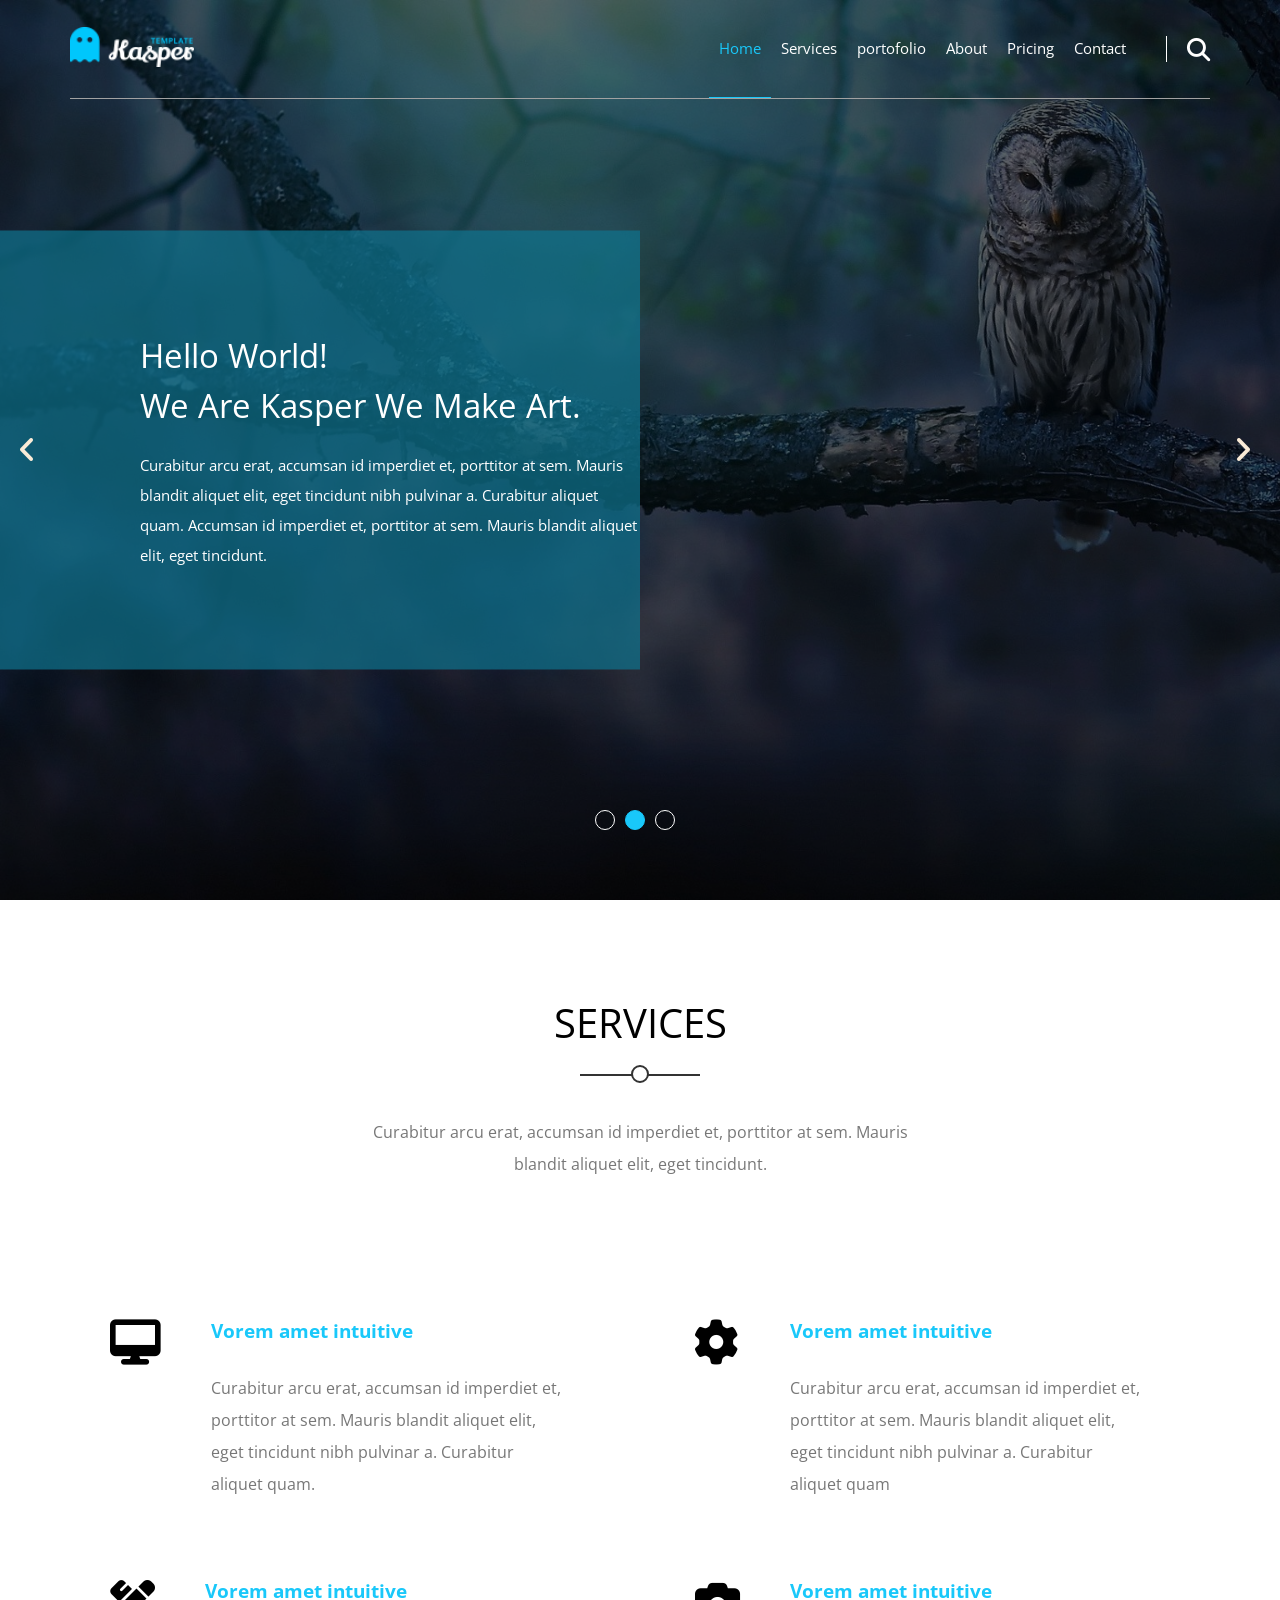
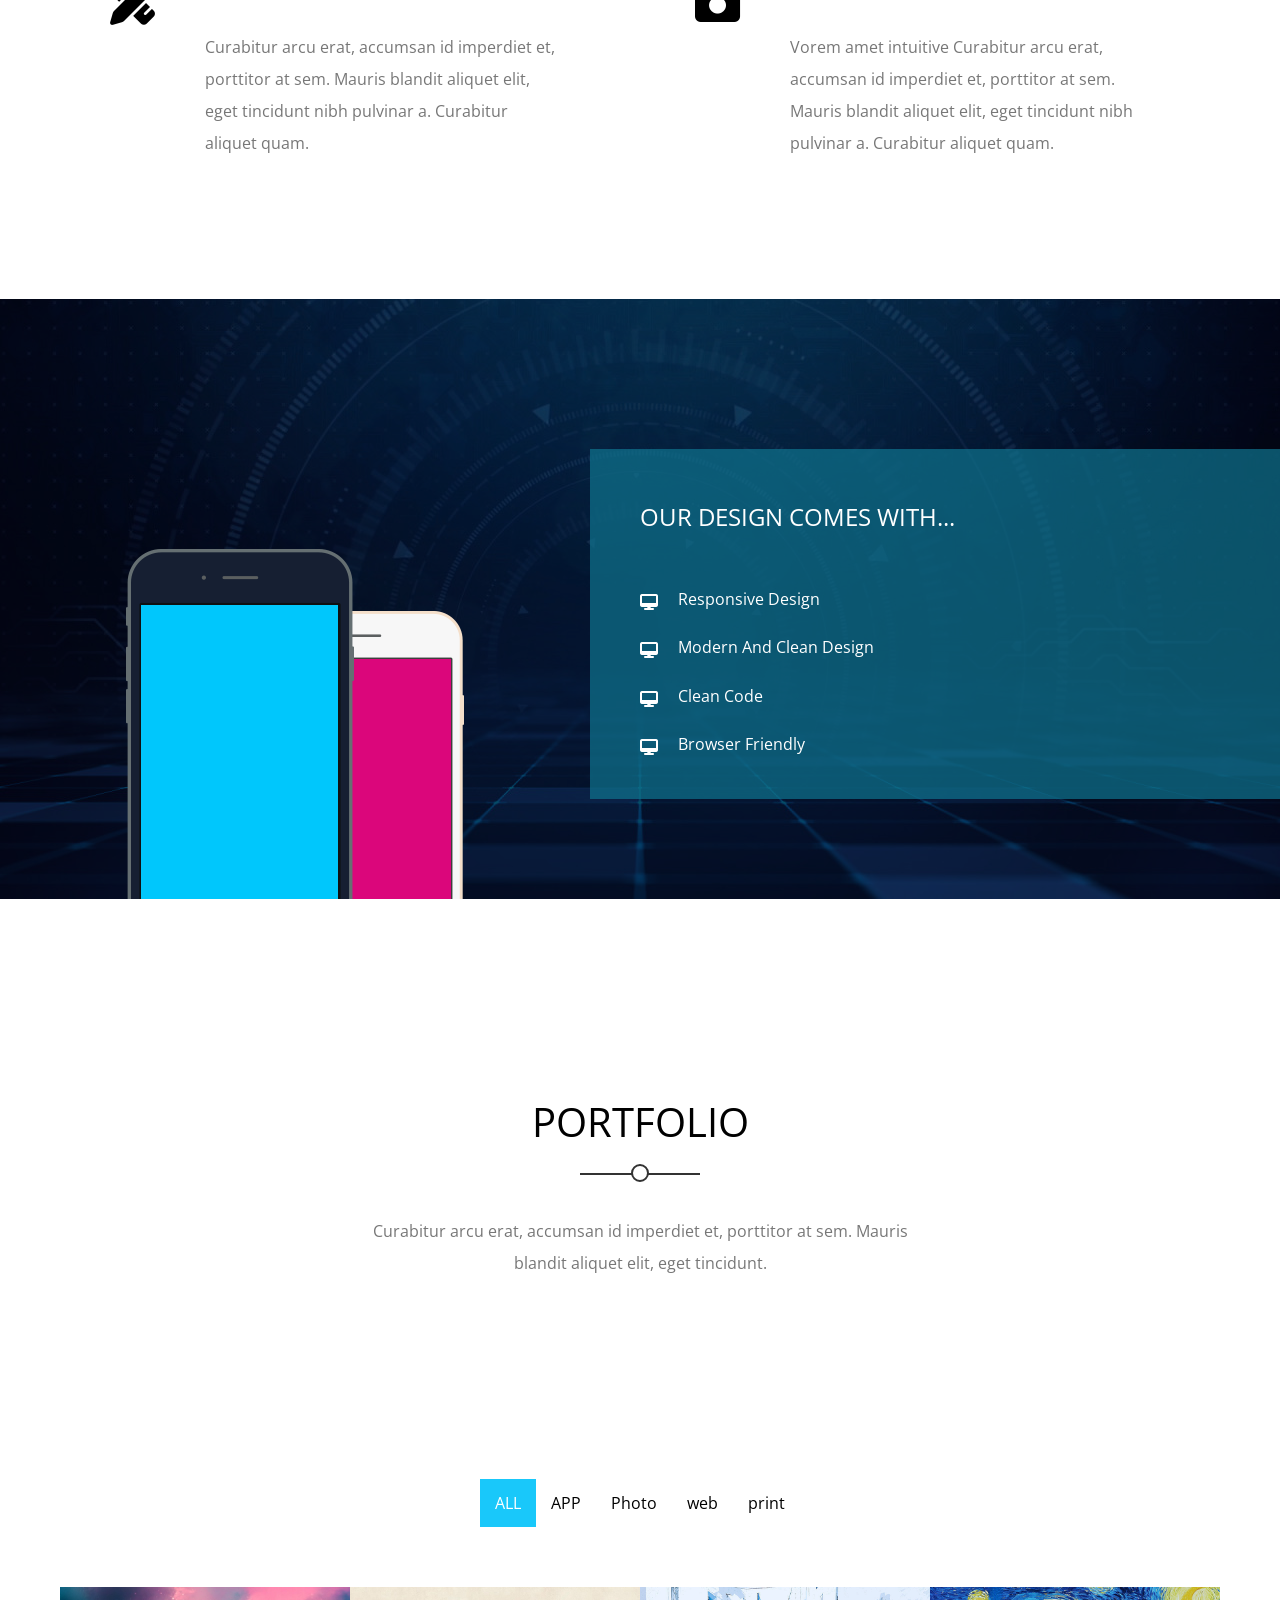
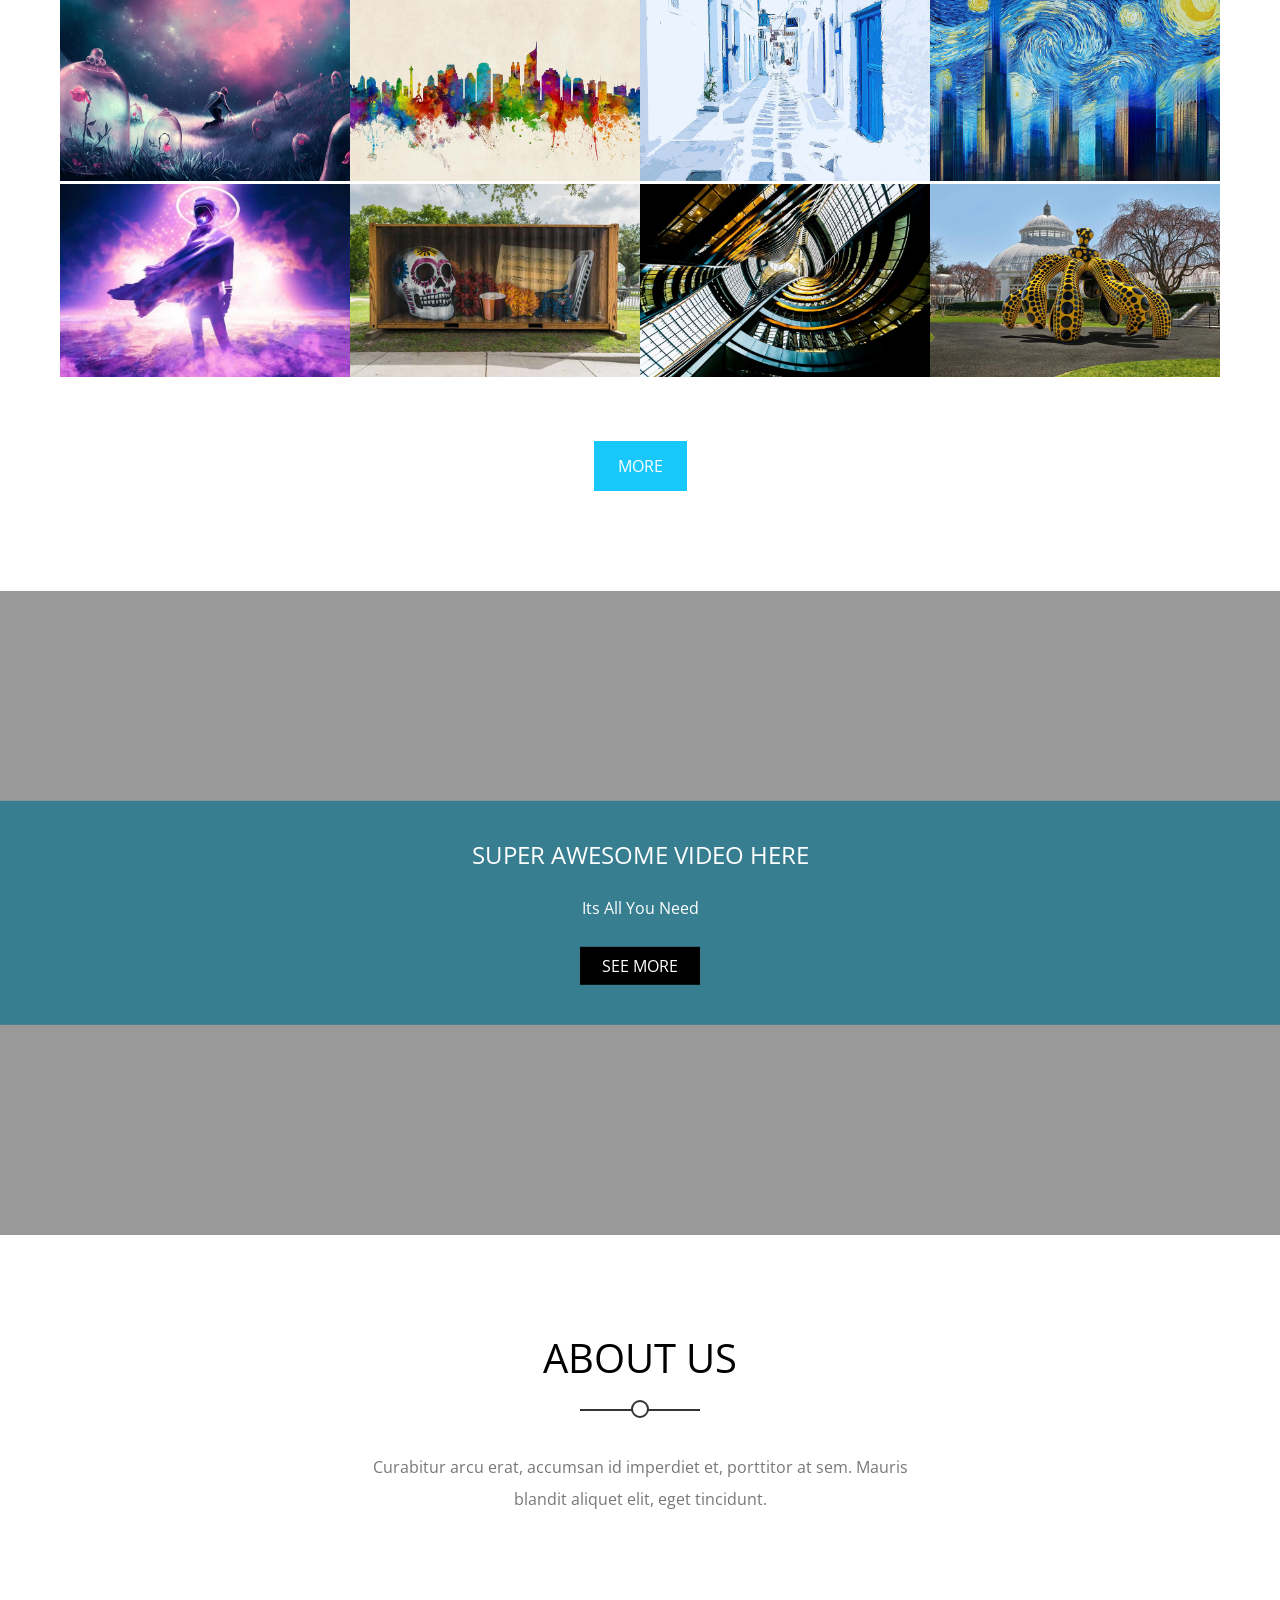
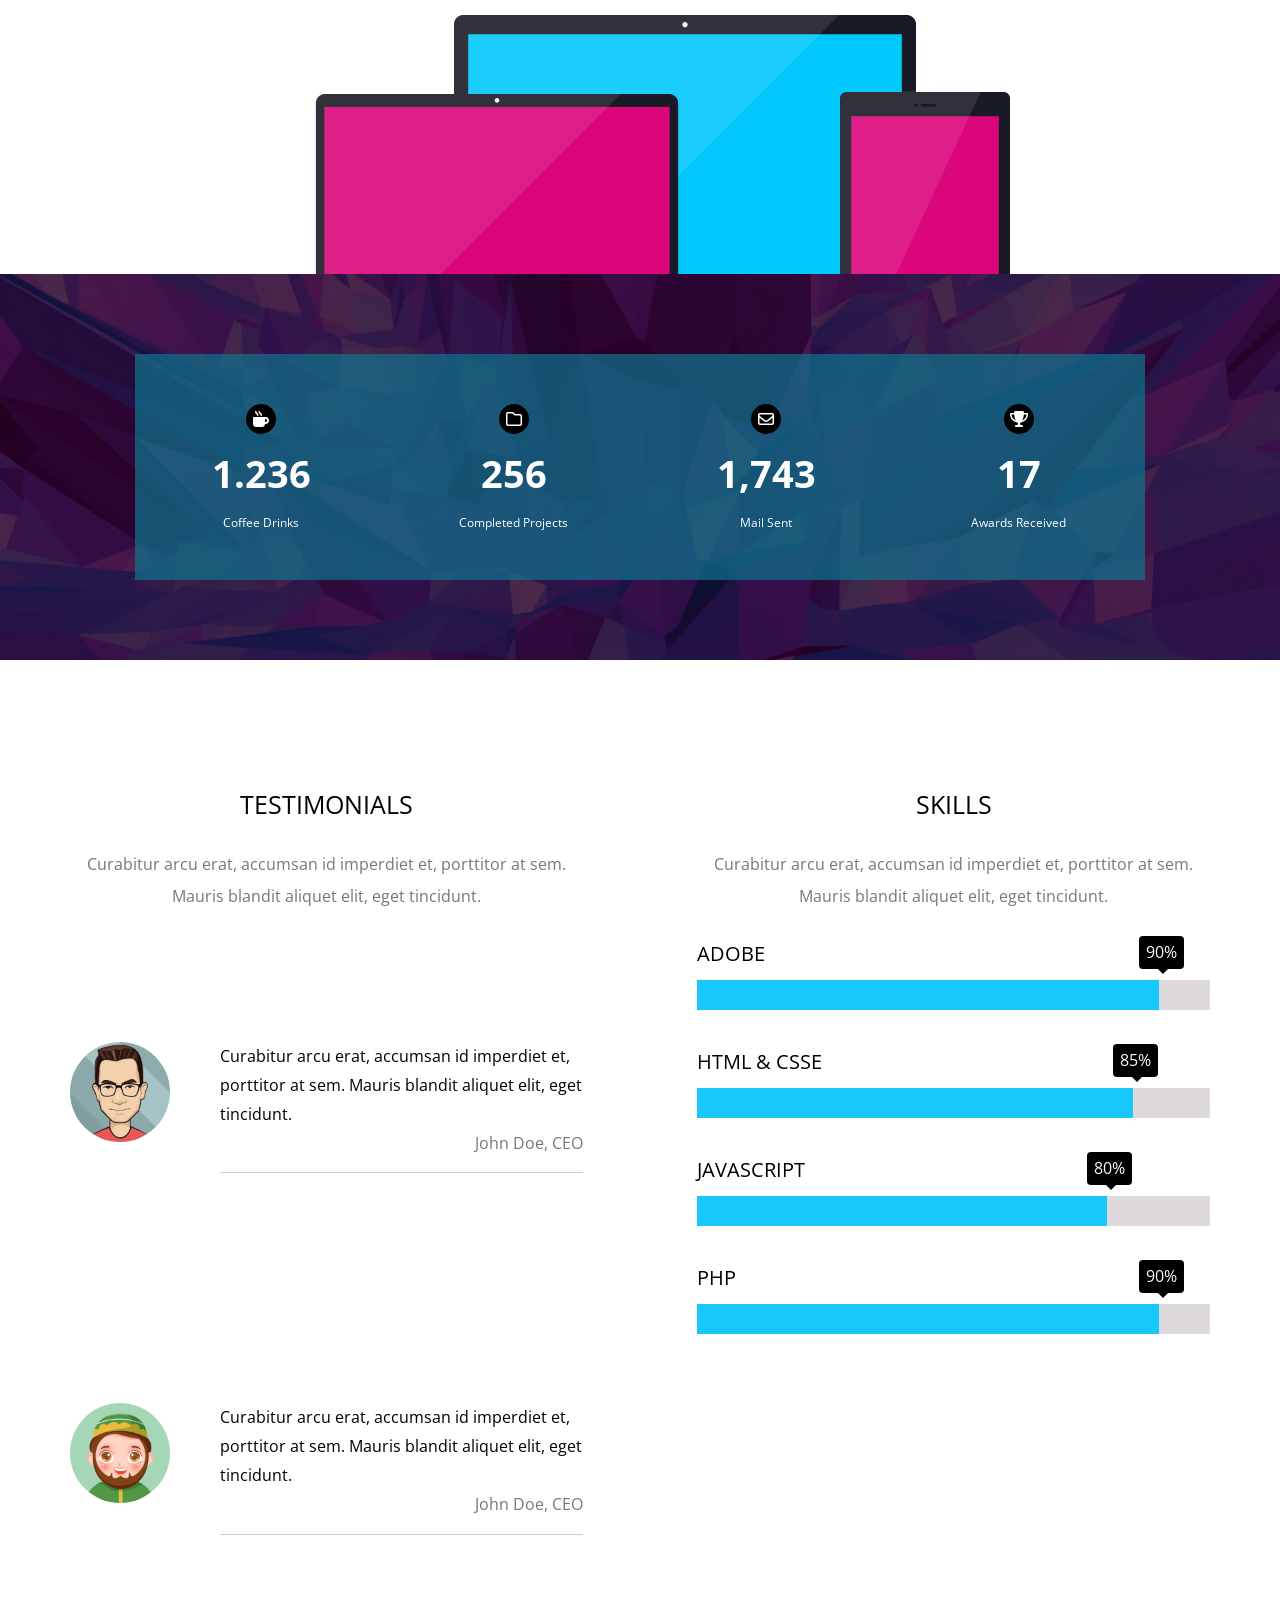
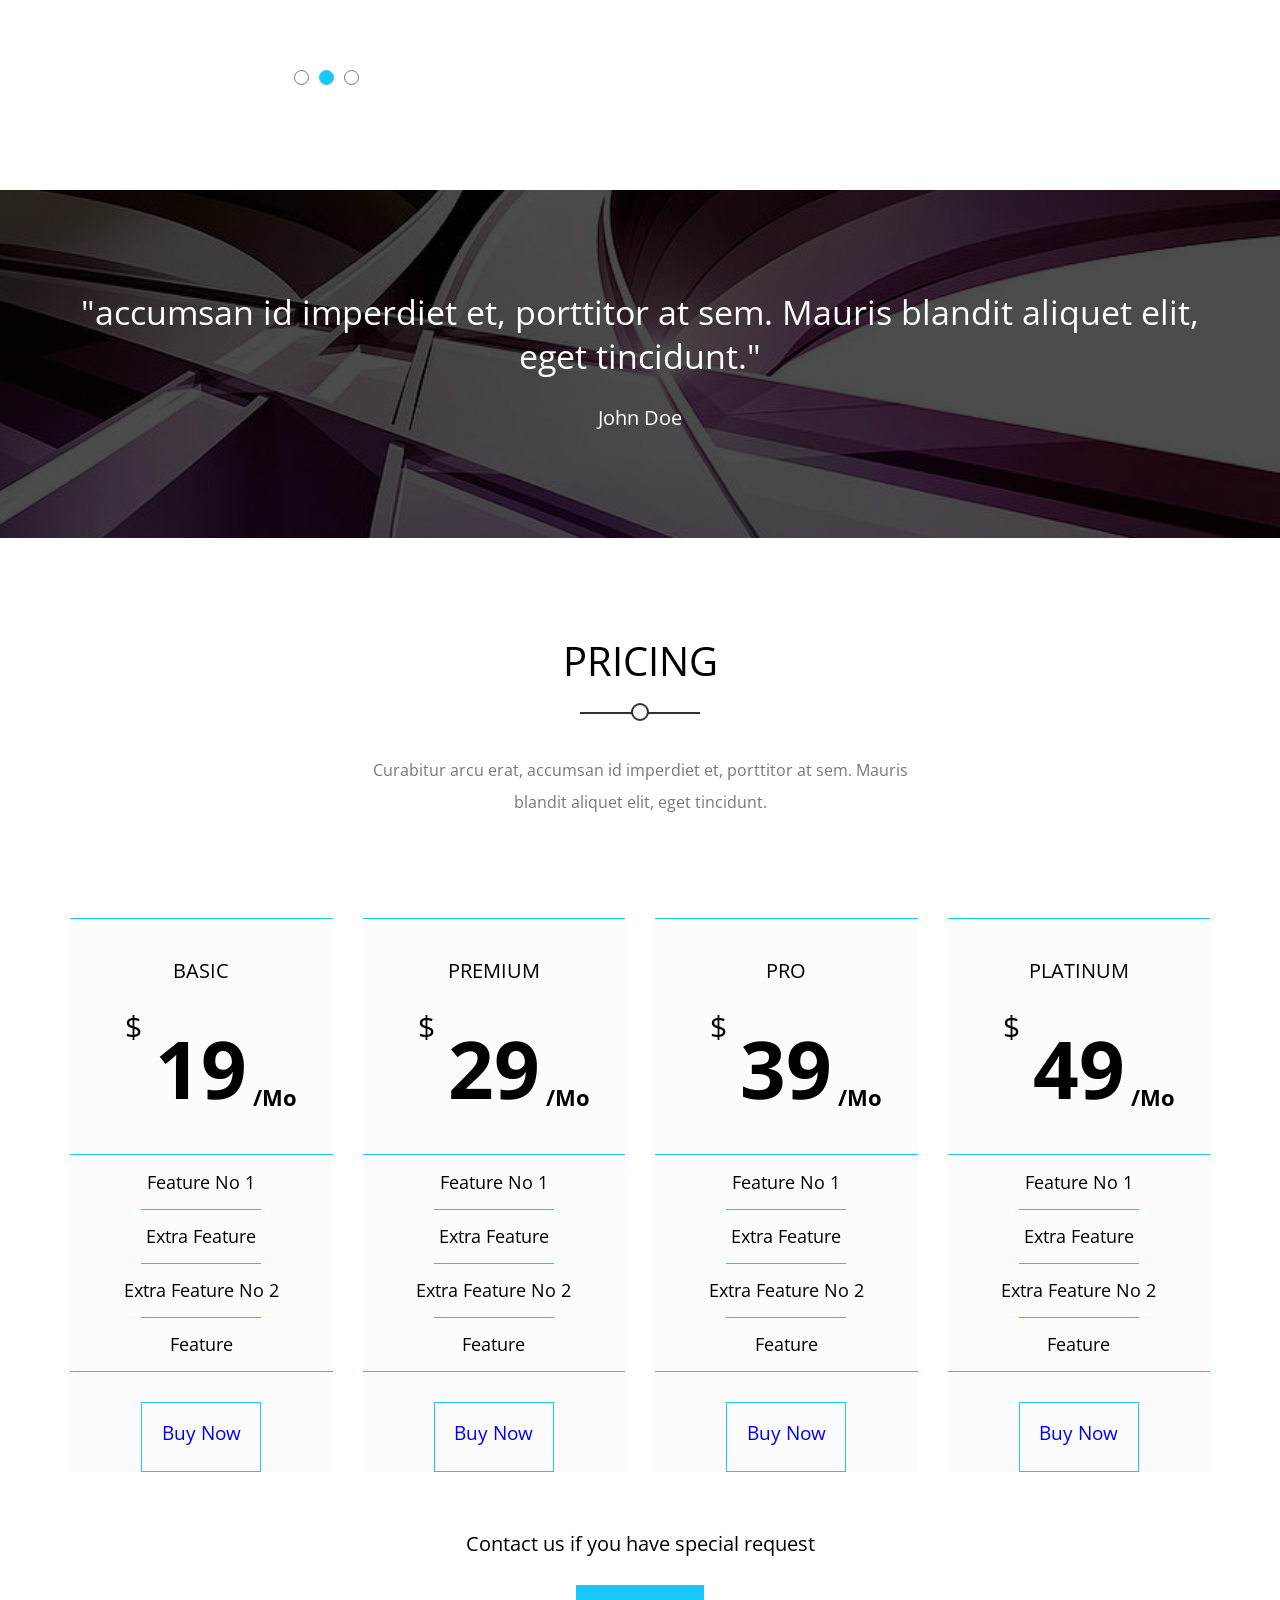
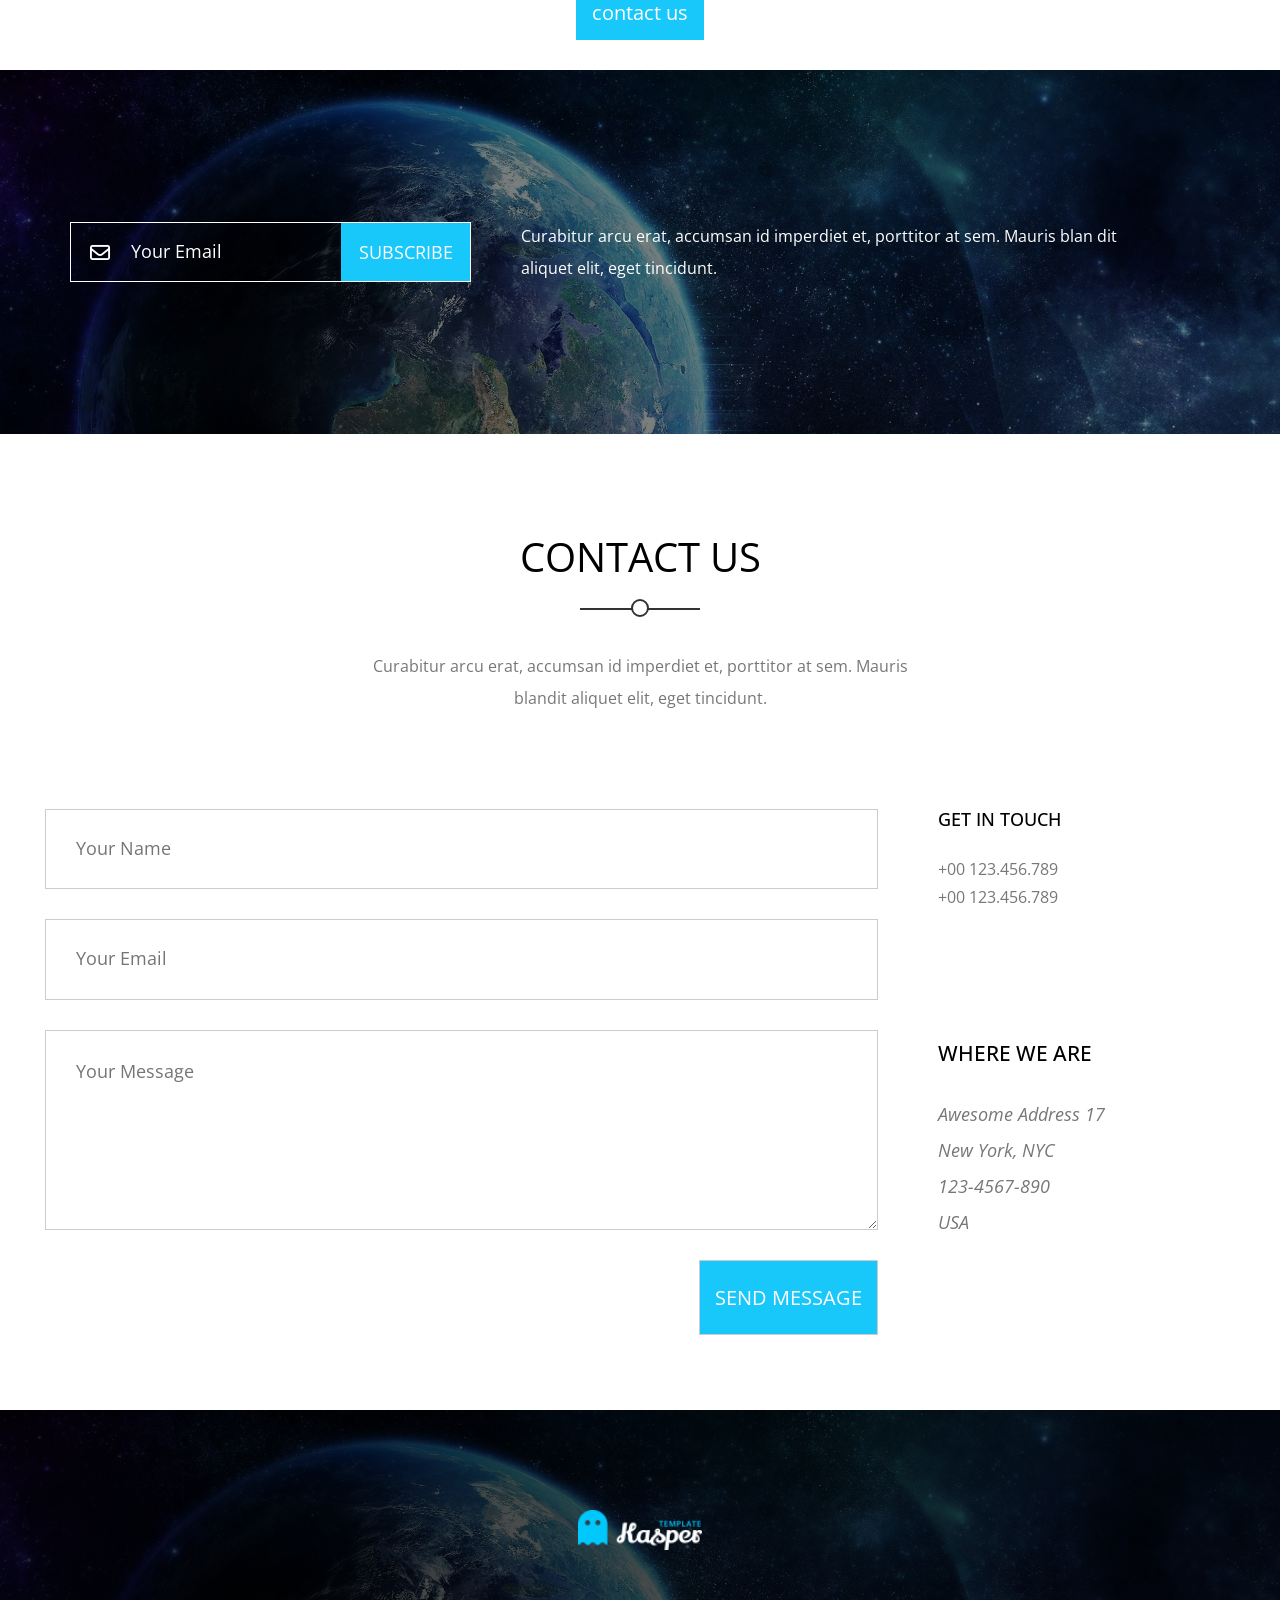
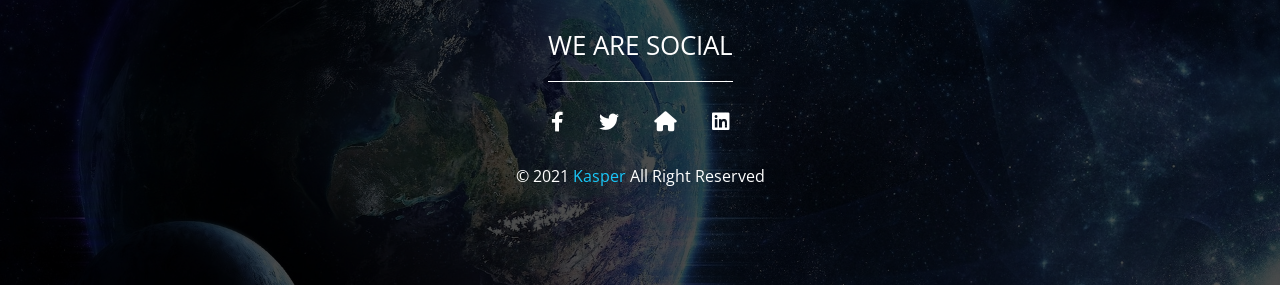
==== index.html @ d2e4ca94 "update index" ====
<!DOCTYPE html>
<html lang="en">

<head>
    <meta charset="UTF-8">
    <meta http-equiv="X-UA-Compatible" content="IE=edge">
    <meta name="viewport" content="width=device-width, initial-scale=1.0">
    <title>kasper template two</title>

    <link rel="stylesheet" href="css/normalize.css">
    <link rel="stylesheet" href="css/all.min.css">
    <link rel="stylesheet" href="css/kasper.css">
    <link rel="preconnect" href="https://fonts.googleapis.com">
    <link rel="preconnect" href="https://fonts.gstatic.com" crossorigin>
    <link href="https://fonts.googleapis.com/css2?family=Open+Sans:wght@400;700&display=swap" rel="stylesheet">

</head>

<body>
    <header>
        <div class="container">
            <a href="#" class="logo">
                <img src="images/logo (1).png" alt="logo">
            </a>
            <nav>
                <i class="fas fa-bars toggle-menu"></i>
                <ul>
                    <li> <a class="active" href="#">Home</a></li>
                    <li> <a href="#services">Services</a></li>
                    <li> <a href="#portofolio">portofolio</a></li>
                    <li> <a href="#about">About</a></li>
                    <li> <a href="#pricing">Pricing</a></li>
                    <li> <a href="#contact">Contact</a></li>
                </ul>

                <div class="form">
                    <i><i class="fa-solid fa-magnifying-glass"></i></i>
                </div>
            </nav>


        </div>

    </header>
    <!-- end header -->

    <!-- start landing -->
    <div class="landing">
        <div class="overlay"> </div>
        <div class="text">
            <div class="content">
                <h2>Hello World! <br>
                    We Are Kasper We Make Art.</h2>
                <p>Curabitur arcu erat, accumsan id imperdiet et, porttitor at sem. Mauris
                    blandit aliquet elit, eget tincidunt nibh pulvinar a. Curabitur aliquet quam.
                    Accumsan id imperdiet et, porttitor at sem. Mauris blandit aliquet elit, eget tincidunt.
                </p>
            </div>
        </div>

        <div>
            <i class="fas fa-angle-left change-background fa-2x"></i>
            <i class="fas fa-angle-right change-background fa-2x"></i>
            <ul class="bollets">
                <li></li>
                <li class="active"></li>
                <li></li>
            </ul>
        </div>

    </div>


    <!-- end landing -->
    <!-- <div class="section">
        <div class="main-heading">
            <h2>SERVICES</h2>
            <p>Curabitur arcu erat, accumsan id imperdiet et, porttitor at sem. Mauris blandit aliquet elit, eget
                tincidunt.</p>
        </div>
    </div> -->



    <!-- start services -->
    <div class="services" id="services">
        <div class="container">
            <div class="main-heading">
                <h2>SERVICES</h2>
                <p>Curabitur arcu erat, accumsan id imperdiet et, porttitor at sem. Mauris blandit aliquet elit, eget
                    tincidunt.</p>
            </div>

            <div class="services-container">
                <div class="ser-box">
                    <i class="fas fa-desktop fa-3x"></i>
                    <div class="text">
                        <h3>Vorem amet intuitive</h3>
                        <p>
                            Curabitur arcu erat, accumsan id imperdiet et, porttitor at sem. Mauris blandit aliquet
                            elit, eget tincidunt nibh pulvinar a. Curabitur aliquet quam.
                    </div>
                </div>
                <!-- first -->
                <div class="ser-box">
                    <i class="fas fa-cog fa-3x"></i>
                    <div class="text">
                        <h3>
                            Vorem amet intuitive</h3>
                        <p>Curabitur arcu erat, accumsan id imperdiet et, porttitor at sem. Mauris blandit aliquet elit,
                            eget tincidunt nibh pulvinar a. Curabitur aliquet quam</p>
                    </div>
                </div>
                <!-- sec -->
                <div class="ser-box">
                    <i class="fas fa-pencil-ruler fa-3x"></i>
                    <div class="text">
                        <h3>Vorem amet intuitive</h3>
                        <p>
                            Curabitur arcu erat, accumsan id imperdiet et, porttitor at sem. Mauris blandit aliquet
                            elit, eget tincidunt nibh pulvinar a. Curabitur aliquet quam.
                    </div>
                </div>
                <!-- third -->
                <div class="ser-box">
                    <i class="fas fa-camera fa-3x"></i>
                    <div class="text">
                        <h3>Vorem amet intuitive</h3>
                        <p>
                            Vorem amet intuitive
                            Curabitur arcu erat, accumsan id imperdiet et, porttitor at sem. Mauris blandit aliquet
                            elit, eget tincidunt nibh pulvinar a. Curabitur aliquet quam.
                    </div>
                </div>
                <!-- fourth -->
            </div>
        </div>
    </div>
    <!-- end services -->

    <!-- start design -->
    <div class="design">
        <div class="image">
            <img src="images/mobile.png" alt="mobile">
        </div>
        <div class="text">
            <h2>OUR DESIGN COMES WITH...</h2>

            <ul>
                <li>Responsive Design</li>
                <li>Modern And Clean Design</li>
                <li>Clean Code</li>
                <li>Browser Friendly</li>
            </ul>
        </div>

    </div>
    <!-- end design -->

    <!-- start portfolio -->
    <div class="portfolio" id="portofolio">
        <div class="container">
            <div class="main-heading">
                <h2>portfolio</h2>
                <p>Curabitur arcu erat, accumsan id imperdiet et, porttitor at sem. Mauris blandit aliquet elit, eget
                    tincidunt.</p>
            </div>
            <ul class="shuffle">
                <li class="active">ALL</li>
                <li>APP</li>
                <li>Photo</li>
                <li>web</li>
                <li>print</li>

            </ul>
        </div>

        <div class="imgs-container">
            <div class="box">
                <img src="images/shuffle-01.jpg" alt="">
                <div class="caption">
                    <h4>Awesome Image</h4>
                    <p>Photography</p>
                </div>
            </div>

            <!-- first -->
            <div class="box">
                <img src="images/shuffle-02.jpg" alt="">
                <div class="caption">
                    <h4>Awesome Image</h4>
                    <p>Photography</p>
                </div>
            </div>
            <!-- sec -->
            <div class="box">
                <img src="images/shuffle-03.jpg" alt="">
                <div class="caption">
                    <h4>Awesome Image</h4>
                    <p>Photography</p>
                </div>
            </div>
            <!-- 3 -->
            <div class="box">
                <img src="images/shuffle-04.jpg" alt="">
                <div class="caption">
                    <h4>Awesome Image</h4>
                    <p>Photography</p>
                </div>
            </div>
            <!-- 4 -->
            <div class="box">
                <img src="images/shuffle-05.jpg" alt="">
                <div class="caption">
                    <h4>Awesome Image</h4>
                    <p>Photography</p>
                </div>
            </div>
            <!-- 5 -->
            <div class="box">
                <img src="images/shuffle-06.jpg" alt="">
                <div class="caption">
                    <h4>Awesome Image</h4>
                    <p>Photography</p>
                </div>
            </div>
            <!-- 6 -->
            <div class="box">
                <img src="images/shuffle-07.jpg" alt="">
                <div class="caption">
                    <h4>Awesome Image</h4>
                    <p>Photography</p>
                </div>
            </div>
            <!-- 7 -->
            <div class="box">
                <img src="images/shuffle-08.jpg" alt="">
                <div class="caption">
                    <h4>Awesome Image</h4>
                    <p>Photography</p>
                </div>
            </div>
            <!-- 8 -->
        </div>
        <a href="#" class="more">more</a>
    </div>
    <!-- end portfolio -->


    <!-- start video -->

    <div class="video">
        <video autoplay muted loop>

            <source src="images/awesome-video.mp4" type="video/mp4">
        </video>

        <div class="text">
            <h2>SUPER AWESOME VIDEO HERE</h2>
            <p>Its All You Need</p>
            <button>see more</button>

        </div>
    </div>
    <!-- end video -->

    <!-- start about -->
    <div class="about" id="about">
        <div class="container">
            <div class="main-heading">
                <h2>about us</h2>
                <p>Curabitur arcu erat, accumsan id imperdiet et, porttitor at sem. Mauris blandit aliquet elit, eget
                    tincidunt.</p>
            </div>
            <img src="images/about.png" alt="">


        </div>

    </div>
    <!-- end about -->



    <!-- start stats -->
    <div class="stats">
        <div class="container">
            <div class="box">
                <i class="fas fa-mug-hot"></i>
                <div class="number">1.236</div>
                <p>Coffee Drinks</p>
            </div>

            <div class="box">
                <i class="far fa-folder"></i>
                <div class="number">256</div>
                <p>Completed Projects</p>
            </div>
            <div class="box">
                <i class="far fa-envelope"></i>
                <div class="number">1,743</div>
                <p>Mail Sent</p>
            </div>
            <div class="box">
                <i class="fas fa-trophy"></i>
                <div class="number">17</div>
                <p>Awards Received</p>
            </div>
            <!-- 4 -->

        </div>
    </div>

    <!-- end stats -->
    <!-- start skills -->

    <div class="our-skills">
        <div class="container">
            <div class="TESTIMONIALS">
                <h4>TESTIMONIALS</h4>
                <p>Curabitur arcu erat, accumsan id imperdiet et, porttitor at sem. Mauris blandit aliquet elit, eget
                    tincidunt.</p>

                <div class="content">
                    <img src="images/skills-01.jpg" alt="">
                    <div class="text">
                        Curabitur arcu erat, accumsan id imperdiet et, porttitor at sem. Mauris blandit aliquet elit,
                        eget
                        tincidunt.

                        <p>John Doe, CEO</p>
                    </div>
                </div>


                <div class="content">
                    <img src="images/skills-02.jpg" alt="">
                    <div class="text">
                        Curabitur arcu erat, accumsan id imperdiet et, porttitor at sem. Mauris blandit aliquet elit,
                        eget
                        tincidunt.

                        <p>John Doe, CEO</p>

                    </div>
                </div>
                <div class="bullets">
                    <ul>
                        <li></li>
                        <li class="active"></li>
                        <li></li>
                    </ul>
                </div>

            </div>




            <div class="SKILLS">
                <h4>SKILLS</h4>
                <p>Curabitur arcu erat, accumsan id imperdiet et, porttitor at sem. Mauris blandit aliquet elit, eget
                    tincidunt.</p>


                <div class="prog-holder">
                    <h4>ADOBE</h4>
                    <div class="prog">
                        <span style="width: 90%;" data-progress="90%"></span>
                    </div>
                </div>

                <div class="prog-holder">
                    <h4>HTML & CSSE</h4>
                    <div class="prog">
                        <span style="width: 85%;" data-progress="85%"></span>
                    </div>
                </div>

                <div class="prog-holder">
                    <h4>JAVASCRIPT</h4>
                    <div class="prog">
                        <span style="width: 80%;" data-progress="80%"></span>
                    </div>
                </div>
                <div class="prog-holder">
                    <h4>PHP</h4>
                    <div class="prog">
                        <span style="width: 90%;" data-progress="90%"></span>
                    </div>
                </div>

            </div>
        </div>

    </div>
    <!-- end skills -->

    <!-- start qoute -->
    <div class="qoute">
        <div class="container">
            <h3>"accumsan id imperdiet et, porttitor at sem. Mauris blandit aliquet elit, eget tincidunt."</h3>
            <p>John Doe</p>
        </div>
    </div>

    <!-- end qoute -->


    <!-- start PRICING  -->
    <div class="PRICING" id="pricing">
        <div class="container">
            <div class="main-heading">
                <h2>PRICING</h2>
                <p>Curabitur arcu erat, accumsan id imperdiet et, porttitor at sem. Mauris blandit aliquet elit, eget
                    tincidunt.</p>
            </div>



            <div class="plans">
                <div class="plan">
                    <div class="head">
                        <h3>Basic</h3>
                        <span>19</span>
                    </div>
                    <ul>
                        <li>Feature No 1</li>
                        <li>Extra Feature</li>
                        <li>Extra Feature No 2</li>
                        <li>Feature</li>
                    </ul>

                    <div class="footer">
                        <a href="#"> buy now</a>
                    </div>
                </div>
                <div class="plan">
                    <div class="head">
                        <h3>PREMIUM</h3>
                        <span>29</span>
                    </div>
                    <ul>
                        <li>Feature No 1</li>
                        <li>Extra Feature</li>
                        <li>Extra Feature No 2</li>
                        <li>Feature</li>
                    </ul>

                    <div class="footer">
                        <a href="#"> buy now</a>
                    </div>
                </div>
                <div class="plan">
                    <div class="head">
                        <h3>PRO</h3>
                        <span>39</span>
                    </div>
                    <ul>
                        <li>Feature No 1</li>
                        <li>Extra Feature</li>
                        <li>Extra Feature No 2</li>
                        <li>Feature</li>
                    </ul>

                    <div class="footer">
                        <a href="#"> buy now</a>
                    </div>
                </div>

                <div class="plan">
                    <div class="head">
                        <h3>PLATINUM</h3>
                        <span>49</span>
                    </div>
                    <ul>
                        <li>Feature No 1</li>
                        <li>Extra Feature</li>
                        <li>Extra Feature No 2</li>
                        <li>Feature</li>
                    </ul>

                    <div class="footer">
                        <a href="#"> buy now</a>
                    </div>
                </div>

            </div>

            <p class="contact-text">Contact us if you have special request</p>
            <a href="#" class="contact-link">contact us</a>
        </div>
    </div>

    <!-- end PRICING -->
    <!-- start sub -->
    <div class="sub">
        <div class="container">
            <form action="">
                <i class="far fa-envelope fa-lg"></i>
                <input type="email" name="email" placeholder="your email">
                <input type="submit" value="Subscribe">
            </form>
            <p>Curabitur arcu erat, accumsan id imperdiet et, porttitor at sem. Mauris blan dit aliquet elit, eget
                tincidunt.</p>
        </div>
    </div>
    <!-- end sub -->

    <!-- start contact -->
    <div class="contact" id="contact">
        <div class="container">
            <div class="main-heading">
                <h2>contact us</h2>
                <p>Curabitur arcu erat, accumsan id imperdiet et, porttitor at sem. Mauris blandit aliquet elit, eget
                    tincidunt.</p>
            </div>
        </div>
        <div class="content">
            <form action="">
                <input class="main-input" type="text" name="name" placeholder="your name">
                <input class="main-input" type=" email" name="mail" placeholder="your email">
                <textarea class="main-input" name="message" placeholder="your message"></textarea>
                <input class="main-input" type="submit" value="send message">
            </form>
            <div class="info">
                <h4>Get In Touch</h4>
                <span class="phone">+00 123.456.789</span>
                <span class="phone">+00 123.456.789</span>
                <h4>Where We Are</h4>
                <address>Awesome Address 17<br />New York, NYC<br />123-4567-890<br />USA</address>
            </div>
        </div>
    </div>
    <!-- end contact -->
    <!-- start footer -->
    <div class="foter">
        <div class="container">
            <img src="images/logo (1).png" alt="">
            <p class="p">WE ARE SOCIAL</p>
            <div class="icons">
                <i class="fab fa-facebook-f"></i>
                <i class="fab fa-twitter"></i>
                <i class="fas fa-home"></i>
                <i class="fab fa-linkedin"></i>
            </div>
            <p class="copyright">&copy; 2021 <span>Kasper</span> All Right Reserved</p>
            </p>
        </div>
    </div>

    <!-- end footer -->
</body>


</html>
---- css/kasper.css ----
/* start variables */

:root {

    --main-color: #19c8fa;
    --transparent-color: rgb(15 116 143 / 70%)
}

/* end variable */

/*start global rules*/

* {
    -webkit-box-sizing: border-box;
    -moz-box-sizing: border-box;
    box-sizing: border-box;
    padding: 0;
    margin: 0;

}

html {
    scroll-behavior: smooth;
}

body {
    font-family: 'Open Sans', sans-serif;
    /* background-color: black; */
}

ul {
    list-style: none;
}


header .container {
    display: flex;
    justify-content: space-between;
    align-items: center;
    position: relative;
    min-height: 97px;
}


.container {
    width: 100%;
    margin-left: auto;
    margin-right: auto;

    padding-left: 15px;
    padding-right: 15px;

}

/* mobile */
@media(max-width: 767px) {}

/* small */

@media (min-width: 768px) {
    .container {
        width: 750px;
    }

}

/* medium */

@media (min-width:992px) {
    .container {
        width: 970px;
    }
}

/* large */
@media(min-width:1200px) {
    .container {
        width: 1170px;
    }
}

/*end global rules*/
/* start component */
.main-heading {
    text-align: center;
    padding: 100px;


}


.main-heading h2 {
    position: relative;
    font-size: 40px;
    font-weight: normal;
    text-transform: uppercase;
    margin-bottom: 70px;

}
@media(max-width:767px){
    .main-heading h2 {
        font-size: 30px;
    }
}
.main-heading h2::before {
    content: "";
    position: absolute;
    left: 50%;
    transform: translateX(-50%);
    height: 2px;
    background-color: #333;
    bottom: -30px;
    width: 120px;

}

.main-heading h2::after {
    content: "";
    position: absolute;
    left: 50%;
    transform: translateX(-50%);
    width: 14px;
    height: 14px;
    border-radius: 50%;
    border: 2px solid #333;
    bottom: -37px;
    background-color: white;

}

.main-heading p {
    width: 550px;
    margin: 0 auto 100px;
    max-width: 100%;
    line-height: 2;
    color: #777;

}

@media(max-width:767px) {
    .main-heading h2 {
        font-size: 38px;
    }
}



@media(max-width:767px) {
    .main-heading p {
        margin: 0 auto -50px;
        max-width: 100%;
    }
}

/* end component */

/*srart header*/

header {

    position: absolute;
    left: 0;
    width: 100%;
    z-index: 2;
}



header .container::after {
    content: "";
    position: absolute;
    background-color: #a2a2a2;
    height: 1px;
    width: calc(100% - 30px);
    bottom: -1px;

}

header .logo img {
    height: 40px;
}


header nav {
    flex: 1;
    display: flex;
    justify-content: flex-end;
    align-items: center;
}

header nav .toggle-menu {
    color: white;
    font-size: 22px;
}

@media(min-width:768px) {
    header nav .toggle-menu {
        display: none;
    }
}

header nav ul {
    display: flex;
}

@media(min-width: 0px) and (max-width:767px) {
    header nav ul {
        display: none;
    }

}

header nav .toggle-menu:hover+ul {

    display: flex;
    flex-direction: column;
    position: absolute;
    top: 100%;
    left: 0;
    width: 100%;
    background: #00000080;
}


@media(max-width:767px) {
    header nav .toggle-menu:hover+ul {
        background-color: black;
    }
}

header nav .toggle-menu:hover+ul li a {
    padding: 15px;
}

header nav ul li a {

    display: block;
    text-decoration: none;
    color: white;
    font-size: 15px;
    transition: 0.3s;
    padding: 40px 10px;
}


header nav ul li a.active,
header nav ul li a:hover {
    color: var(--main-color);
    border-bottom: 1px solid var(--main-color);
}

header nav .form {
    color: white;
    padding-left: 20px;
    font-size: 23px;
    position: relative;
    border-left: 1px solid;
    margin-left: 30px;
}

/* end header */
/* start landing */
.landing {
    min-height: 100vh;
    background-color: rgba(104, 96, 96, 0.089);
    background-image: url(../images/landing.jpg);
    background-size: cover;
    position: relative;
}

.landing .overlay {
    position: absolute;
    top: 0;
    left: 0;
    height: 100%;
    width: 100%;
    background-color: rgb(0 0 0 / 60%);
}


.landing .text {
    position: absolute;
    left: 0;
    top: 50%;
    transform: translateY(-50%);
    width: 50%;
    background-color: var(--transparent-color);
    color: white;
    /* padding: 49px; */
    display: flex;
    justify-content: flex-end;
}

@media(max-width:767px) {
    .landing .text {
        width: 100%;
        top: 60%;
    }


}

.landing .text .content {
    max-width: 500px;


}

@media(max-width:767px) {
    .landing .text .content {
        width: 100%;
    }
}

.landing .text h2 {
    line-height: 1.5;
    margin-bottom: 20px;
    font-size: 33px;
    font-weight: normal;
}

@media(max-width:767px) {
    .landing .text h2 {
        font-weight: bold;
        font-size: 19px;
    }
}


.landing .text p {

    line-height: 2;
    font-size: 15px;
    font-weight: normal;

}


@media(max-width:767px) {
    .landing .text p {
        font-size: 14px
    }
}

.landing .change-background {
    position: absolute;
    top: 50%;
    transform: translateY(-50%);
    color: antiquewhite;
    font-weight: bold;
    font-size: 30px;
}

@media(max-width:767px) {
    .landing .change-background {
        display: none;
    }
}

.landing .fa-angle-left {
    left: 20px;
    font-weight: bold;
}

.landing .fa-angle-right {
    right: 30px;
}


.landing .bollets {
    position: absolute;
    top: 90%;
    transform: translateX(-50%);
    /* bottom: 28px; */
    display: flex;
    left: 50%;
}

.landing .bollets li {
    width: 20px;
    height: 20px;
    border: 1px solid white;
    border-radius: 50%;
    margin-right: 10px;
}

.landing .bollets li.active {
    background-color: var(--main-color);
    border-color: var(--main-color);
}

/* end landing */


/* start services */

.services {
    /* padding-top: 100px; */
    padding-bottom: 100px;
}

@media(min-width: 768px) {

    .services .services-container {

        display: grid;
        grid-template-columns: repeat(auto-fill, minmax(450px, 1fr));
        column-gap: 30px;
        /* row-gap: 40px; */
        margin-top: -100px;
    }
}

@media(max-width:767px) {
    .services .services-container {}
}

.services .services-container .ser-box {
    display: flex;
    margin: 40px;
}

@media(max-width:767px) {
    .services .services-container .ser-box {
        display: flex;
        flex-direction: column;
        text-align: center;
    }


}

.services .services-container .ser-box i {
    padding-right: 50px;
    font-size: 45px;

}

@media(max-width:767px) {
    .services .services-container .ser-box i {
        margin-bottom: 10px;
    }
}

.text {}

.ser-box .text h3 {
    color: var(--main-color);
    margin-bottom: 30px;
}

.ser-box .text p {
    color: #777;
    line-height: 2;
    width: 350px;

}

@media(max-width:767px) {
    .ser-box .text p {
        width: 100%;
        font-size: 15px;
    }
}

/* end services */
/* start design */
.design {

    padding-top: 100px;
    padding-bottom: 100px;
    height: 600px;

    background-image: url(../images/design-features.jpg);
    background-size: cover;
    position: relative;
    display: flex;
    text-align: center;
    overflow: hidden;

}

.design::before {
    content: "";
    position: absolute;
    top: 0;
    left: 0;
    height: 100%;
    width: 100%;
    background-color: rgb(0 0 0 / 60%);

}







.design .image,
.design .text {
    position: relative;
    z-index: 2;
    flex: 1;
}

.design .image {
    text-align: center;
}

@media(max-width:767px) {
    .design .image {
        display: none;
    }
}




.design .image img {
    position: relative;
    bottom: -150px;

}

.design .text {

    color: white;
    padding: 50px;
    background-color: var(--transparent-color);
    margin-top: 50px;
}

.design .text h2 {
    line-height: 1.5;
    margin-bottom: 40px;
    font-size: 24px;
    font-weight: normal;
    display: flex;
}


.design .text UL {}

.design .text UL li {
    padding: 15px 0;
    display: flex;
}

.design .text UL li::before {
    font-family: "Font Awesome 5 Free";
    content: '\f390';
    font-weight: 900;
    margin-right: 20px;
    position: relative;
    top: 3px;
}

/* end design */


/* start portfolio */

.portfolio {
    padding-top: 100px;
    padding-bottom: 100px;
}

.portfolio .shuffle {
    display: flex;
    justify-content: center;
}

.portfolio .shuffle li {
    padding: 15px;
}

.portfolio .shuffle li.active {
    background-color: var(--main-color);
    color: white;
}


.portfolio .imgs-container {
    display: flex;
    flex-wrap: wrap;
    padding: 60px;

}

.portfolio .imgs-container .box {
    overflow: hidden;
    position: relative;
}

.portfolio .imgs-container .box:hover .caption {
    bottom: 0;
}


.portfolio .imgs-container .box:hover img {

    transform: rotate(3deg) scale(1.1);
}




@media(min-width:768px) {
    .portfolio .imgs-container .box {
        flex-basis: 50%;
    }
}

@media(min-width:1199px) {
    .portfolio .imgs-container .box {
        flex-basis: 25%;
    }
}


.portfolio .imgs-container .box img {
    width: 100%;
    transition: .03s;
}

.portfolio .imgs-container .box .caption {
    position: absolute;
    left: 0;
    padding: 20px;
    background-color: white;
    width: 100%;
    transition: 0.3s;
    bottom: -100%;

}

.portfolio .imgs-container .box .caption h4 {
    font-weight: normal;
    font-size: 17px;
}

.portfolio .imgs-container .box .caption p {
    color: var(--main-color);
    padding: 10px;
}

.portfolio .more {
    margin: 0px auto;
    padding: 16px 24px;
    background-color: var(--main-color);
    color: white;
    text-decoration: none;
    display: block;
    text-transform: uppercase;
    width: fit-content;

}

/* end portfolio */

/* start video */

.video {

    position: relative;
}

.video::before {
    content: "";
    position: absolute;
    top: 0;
    left: 0;
    height: 100%;
    width: 100%;
    background-color: rgb(0 0 0 / 40%);

}

.video video {
    width: 100%;
}

.video .text {
    width: 100%;
    position: absolute;
    top: 50%;
    transform: translateY(-50%);
    padding-bottom: 40px;
    padding-top: 40px;
    background-color: var(--transparent-color);
    color: white;
    text-align: center;


}

@media(max-width:767px) {
    .video .text {
        padding-bottom: 10px;
        padding-top: 10px;
    }
}



.video .text h2 {
    font-weight: normal;

    margin: 0 0 30px;
    text-transform: uppercase;

}

.video .text p {
    margin-bottom: 30px
}

.video .text button {
    background-color: black;
    color: white;
    padding: 10px 22px;
    text-transform: uppercase;
    border: none;
}

/* end video */

/* start about */

.about {
    /* padding-top: 100px; */
    text-align: center;
    overflow: hidden;
}

.about img {
    position: relative;
    max-width: 100%;
    bottom: -120px;
    margin-top: -220px;

}

@media(max-width:767px) {
    .about img {
        position: relative;
        max-width: 100%;
        bottom: -60px;
        margin-top: -80px;

    }
}

/* end about */

/* start stats */

.stats {
    padding-top: var(--section-padding);
    padding-bottom: var(--section-padding);
    text-align: center;
    background-image: url(../images/stats.png);
    background-size: cover;
    position: relative;
}

.stats::before {
    content: "";
    position: absolute;
    top: 0;
    left: 0;
    height: 100%;
    width: 100%;
    background-color: rgb(0 0 0 / 70%);
}


.stats .container {

    position: relative;
    display: flex;
    flex-wrap: wrap;
    padding: 80px;


}



.stats .container .box {

    background-color: var(--transparent-color);

    color: white;
    padding: 50px;
}

@media(max-width:767px) {
    .stats .container .box {
        flex-basis: 100%;
    }
}

@media(min-width:768px) {
    .stats .container .box {
        flex-basis: 50%;
    }
}


@media(min-width:992px) {
    .stats .container .box {
        flex-basis: 25%;
    }
}

.stats .container .box i {
    margin: 0 auto 18px;
    background-color: black;
    height: 30px;
    width: 30px;
    padding-top: 7px;
    border-radius: 50%;
    display: flex;
    justify-content: center;
}

.stats .container .box .number {
    font-size: 38px;
    font-weight: bold;
    margin-bottom: 20px;
}

.stats .container .box p {
    font-size: 12px;
    font-weight: normal;

}

/* end stats */

/* start skill */

.our-skills {
    padding-top: 100px;
    padding-bottom: 100px;
}

.our-skills .container {
    display: flex;
    justify-content: space-between;
    flex-wrap: wrap;
}

@media(min-width:922px) {
    .our-skills .container>div {
        flex-basis: 45%;
    }
}

.our-skills .container>div>h4 {
    font-size: 25px;
    text-align: center;
    font-weight: normal;
    margin: 0 0 30px;
    text-transform: uppercase;
    padding-top: 30px;

}

.our-skills .container>div>p {
    margin: 0 0 30px;
    line-height: 2;
    font-size: 16px;
    color: #777;
    text-align: center;
}

.our-skills .TESTIMONIALS .content {
    display: flex;
    margin: 0 0 30px;
    text-align: center;

}

.our-skills .TESTIMONIALS .content img {
    width: 100px;
    border-radius: 50%;
    height: 100px;
    margin-right: 50px;


}

.our-skills .TESTIMONIALS .content .text {
    text-align: left;

    line-height: 1.8;
    border-bottom: 1px solid #ccc;


}

.our-skills .TESTIMONIALS .content .text p {
    display: flex;
    justify-content: end;
    color: #777;
    margin-bottom: 15px;
}

.our-skills .TESTIMONIALS .bullets {

    display: flex;
    justify-content: center;
}

.our-skills .TESTIMONIALS .bullets li {

    height: 15px;
    width: 15px;
    border: 1px solid #777;
    border-radius: 50%;
    margin: 5px;


}

.our-skills .TESTIMONIALS .bullets ul {
    display: flex;
}

.our-skills .TESTIMONIALS .bullets li.active {
    background-color: var(--main-color);
    border-color: var(--main-color);
}


.prog-holder {

    padding-bottom: 40px;

}

.prog-holder h4 {
    text-transform: uppercase;
    font-weight: normal;
    font-size: 20px;
    margin-bottom: 15px;

}


.prog-holder .prog {
    background-color: #dedadc;
    height: 30px;

}


.prog-holder .prog span {
    background-color: var(--main-color);
    height: 100%;
    display: block;
    position: relative;

}


.prog-holder .prog span::before {


    content: attr(data-progress);
    background: black;
    color: white;
    position: absolute;
    right: 0;
    top: -44px;
    font-size: 16px;
    border-radius: 4px;
    padding: 7px 7px 7px;
    margin-right: -25px;
}


.prog-holder .prog span::after {
    content: "";
    border-color: black transparent transparent;
    position: absolute;
    border-style: solid;
    border-width: 8px;
    right: 10px;
    top: -14px;
    margin-right: -22px;
}

/* start qoute */

.qoute {
    position: relative;
    padding-top: 100px;
    padding-bottom: 100px;
    background-image: url(../images/quote.jpg);
    background-size: cover;
    max-width: 100%;
}


.qoute::before {
    content: "";
    position: absolute;
    top: 0;
    left: 0;
    height: 100%;
    width: 100%;
    background-color: rgb(0 0 0 / 70%);
}

.qoute .container {
    text-align: center;
    position: relative;
    color: white;
    line-height: 2;
}

.qoute .container h3 {
    font-weight: normal;
    font-size: 34px;
    line-height: 1.3;
    padding-bottom: 20px;

}


.qoute .container p {
    font-size: 20px;
}

/* end qoute */
/* start pricing */

.plans {
    display: grid;
    grid-template-columns: repeat(auto-fill, minmax(250px, 1fr));
    gap: 30px;
}

@media(max-width:767px){
    .plans{
        padding-top: 70px;
        gap: 130px;
    }
}
.plans .plan {

    background-color: #fcfcfc;
    text-align: center;
    margin-top: -100px;
}

.plans .plan .head {
    padding: 40px 20px;
    border-top: 1px solid var(--main-color);
    border-bottom: 1px solid var(--main-color);
}


.plans .plan .head h3 {
    font-weight: normal;
    text-transform: uppercase;
    font-size: 20px;
    margin-bottom: 40px;
}


.plans .plan .head span {
    font-weight: bold;
    font-size: 80px;
    position: relative;

}

.plans .plan .head span::before {
    content: " $";
    position: absolute;
    font-size: 30px;
    font-weight: normal;
    left: -30px;
    top: -3px;

}

.plans .plan .head span::after {

    content: "/Mo";
    position: absolute;
    font-size: 22px;
    font-weight: bold;
    bottom: 12px;
    right: -50px;

}





.plans .plan ul {
    line-height: 3;
    border-bottom: 1px solid var(--main-color);

    font-size: 18px;

}

.plans .plan ul li {

    position: relative;

}

.plans .plan ul li:not(:first-child)::before {

    content: "";
    position: absolute;
    width: 120px;
    height: 1px;
    background-color: var(--main-color);
    left: 50%;
    transform: translateX(-50%);
}





.plans .plan .footer {

    display: flex;
    justify-content: center;
    padding-top: 30px
}

.plans .plan .footer a {
    background-color: transparent;
    color: blue;
    text-decoration: none;
    font-size: 19px;
    font-weight: normal;
    text-transform: capitalize;
    border: 1px solid var(--main-color);
    height: 70px;
    width: 120px;
    padding-top: 20px;
}

.contact-text {
    font-size: 20px;
    padding-top: 30px;
    text-align: center;
    margin: 30px auto 30px;

}

.contact-link {

    text-decoration: none;
    font-size: 20px;
    border: 1px solid var(--main-color);
    background-color: var(--main-color);
    color: white;
    display: block;
    width: fit-content;
    margin: 30px auto;
    padding: 15px;
}

/* end pricing */

/* start sub */
.sub {
    padding-top: 100px;
    padding-bottom: 100px;
    background-image: url(../images/subscribe.jpg);
    background-size: cover;
    position: relative;
}

.sub::before {
    content: "";
    position: absolute;
    top: 0;
    left: 0;
    height: 100%;
    width: 100%;
    background-color: rgb(0 0 0 / 50%);

}

.sub .container {
    position: relative;
    display: flex;
align-items: center;
    color: white;

}

@media(max-width:991px) {
    .sub .container {
        flex-direction: column;
    }
}

.sub form {

    display: flex;
    position: relative;
    width: 500px;
    max-width: 100%;
}

.sub form ::placeholder {
    color: white;
    text-transform: capitalize;
    font-size: 18px;
  }

.sub form i {
    left: 30px;
    position: absolute;
    transform: translateX(-50%);
    top: 50%;
}

.sub form input[type="email"] {

    border: 1px solid white;
    background: none;
    border-right: none;
    padding: 20px 60px 20px 60px;
    caret-color: var(--main-color);
    width: calc(100% - 130px);
}

.sub form input[type="submit"] {
    width: 130px;
    background-color: var(--main-color);
    color: white;
    text-transform: uppercase;
    border: 1px solid;
    border-left: none;
    font-size: 18px;
}

.sub p{
    line-height: 2;
    margin:50px;
}
/* end sub */
/* start contact */

.content{
    padding-top: 100px;
    padding-bottom: 100px;
}
.contact .content {

    display: flex;
    justify-content: space-between;
    padding: 30px;
    margin: 15px;
    margin-top: -135px;
}

@media(max-width:767px){
    .contact .content {
        flex-direction: column;
    }
}
.contact .content form{
    display:block;
  
    flex-basis: 70%;
  
}
.content form ::placeholder {
    
    text-transform: capitalize;
    font-size: 18px;
  }
.contact .content form .main-input{
    margin-bottom: 30px;
    padding: 30px;
    display: block;
    border: 1px solid #ccc;
    width: 100%;
}
.contact .content form textarea.main-input{
height: 200px;
}
.contact .content form input[type="submit"]{

    width: fit-content;
    background-color: var(--main-color);
    color: white;
    text-transform: uppercase;
    font-size: 20px;
    margin-left: auto;
    padding: 25px 15px 25px;
    cursor: pointer;
}


.info{
    flex-basis: 25%;
}
@media(max-width:767px){
    .info {
        order: -1;
        text-align: center;
    }
}
.info h4{
    text-transform: uppercase;
    margin-bottom: 30px;
    font-weight: 500;
    font-size: 18px
}


.info span{
    
}

.info .phone{
    display: block;
    color: #777;
    margin-bottom: 10px;
}

.info h4:nth-of-type(2){
    margin-top: 135px;
    font-size: 21px;
}
@media(max-width:767px){
    .info h4:nth-of-type(2){
        margin-top: 40px;
    }
}
.info address{
    color: #777;
    line-height: 2;
    font-size: 18px;

}

@media(max-width:767px){
    .info address{
        margin-bottom: 20px;
    }
}
/* end contact */
/* start footer */
.foter{
    position: relative;
    background-image: url(../images/footer\ \(1\).jpg);
    background-size: cover;
    padding-top: 100px;
    padding-bottom: 100px;
    color: white;
    text-align: center;
}
.foter::before{
    content: "";
    position: absolute;
    top: 0;
    left: 0;
    height: 100%;
    width: 100%;
    background-color: rgb(0 0 0 / 70%);
}

 .container{
    
    position: relative;
}

.foter img{
    margin-bottom: 50px;
    height: 40px;
}

.foter .p {
    font-size: 26px;
    margin: 28px auto;
    border-bottom: 1px solid;
    width: fit-content;
    padding-bottom: 20px;

}

.icons{
    font-size: 20px;

}

.icons i{
    padding: 15px;
    margin-bottom: 20px;
    margin-top: -20px;

}
.footer .copyright{
    font-size: 20px;
    margin-top: 45px;

}
.foter span{
color: var(--main-color);
}
/* end footer */
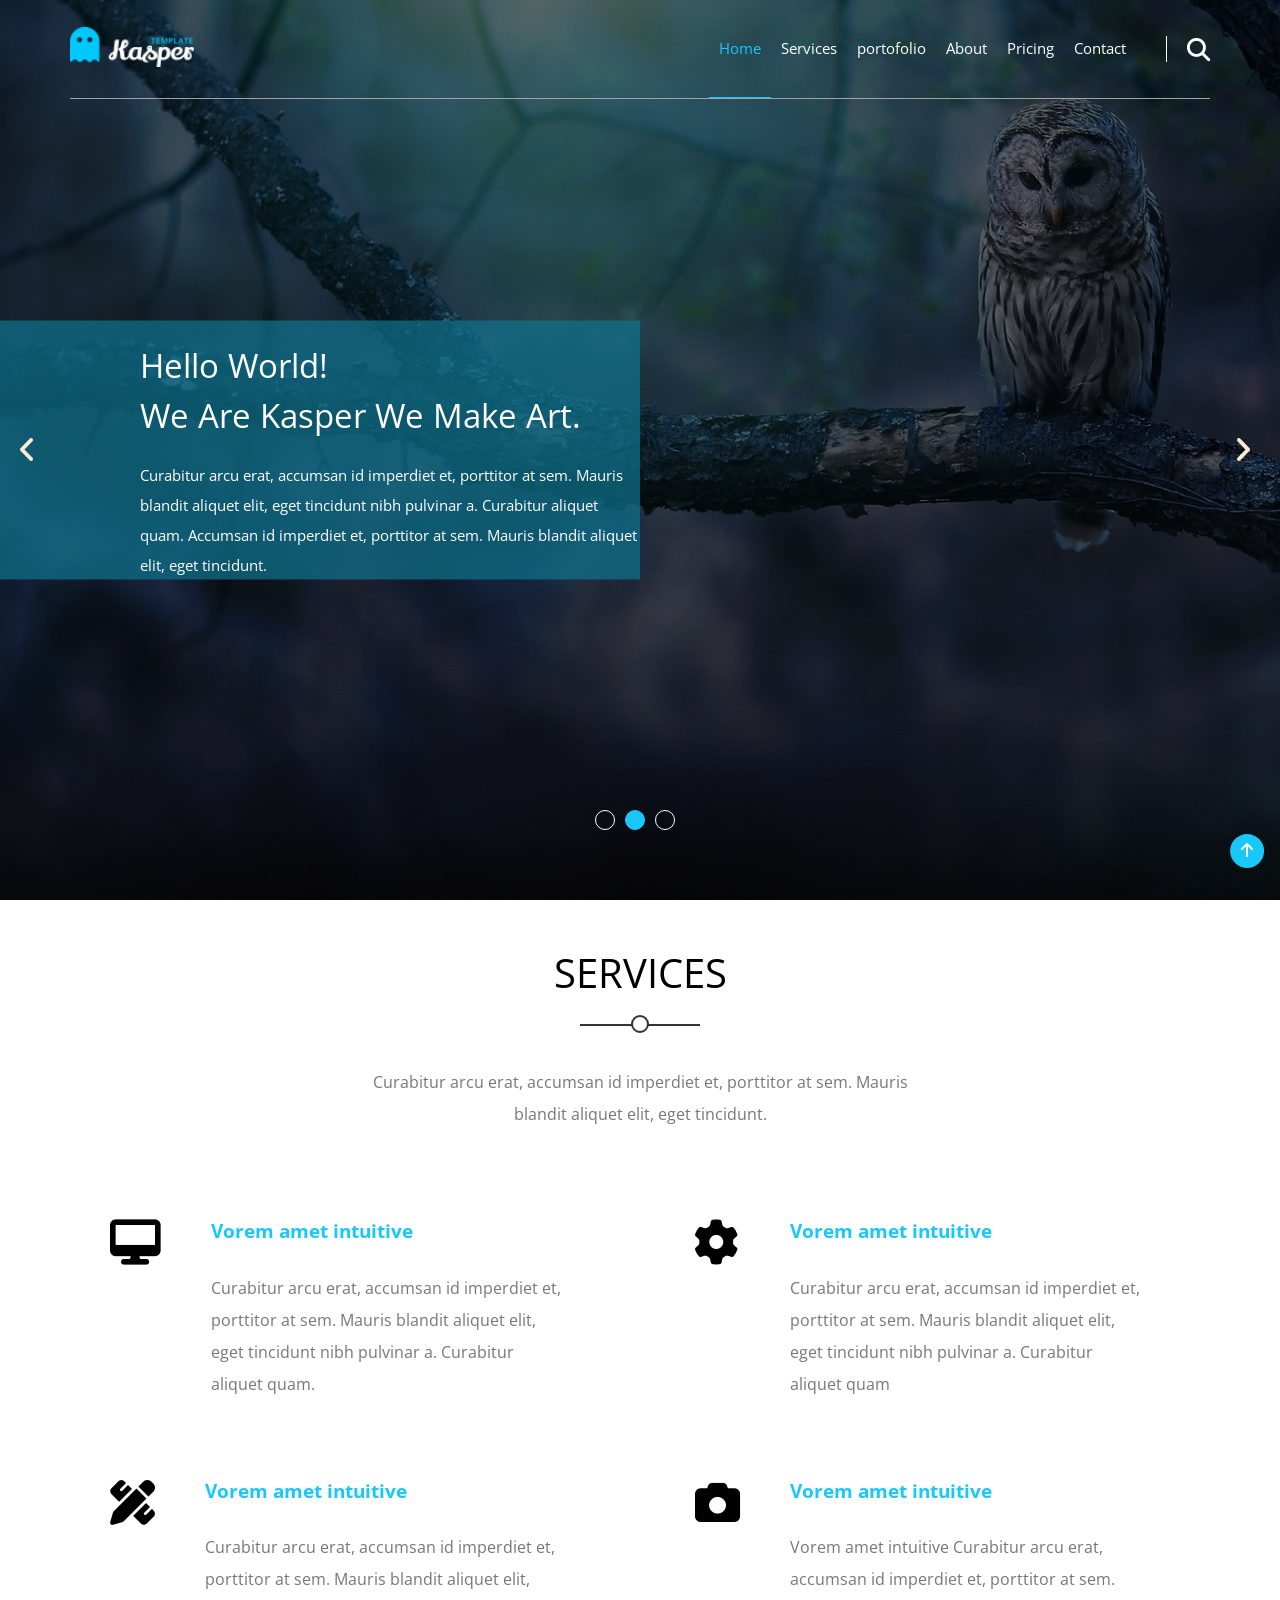
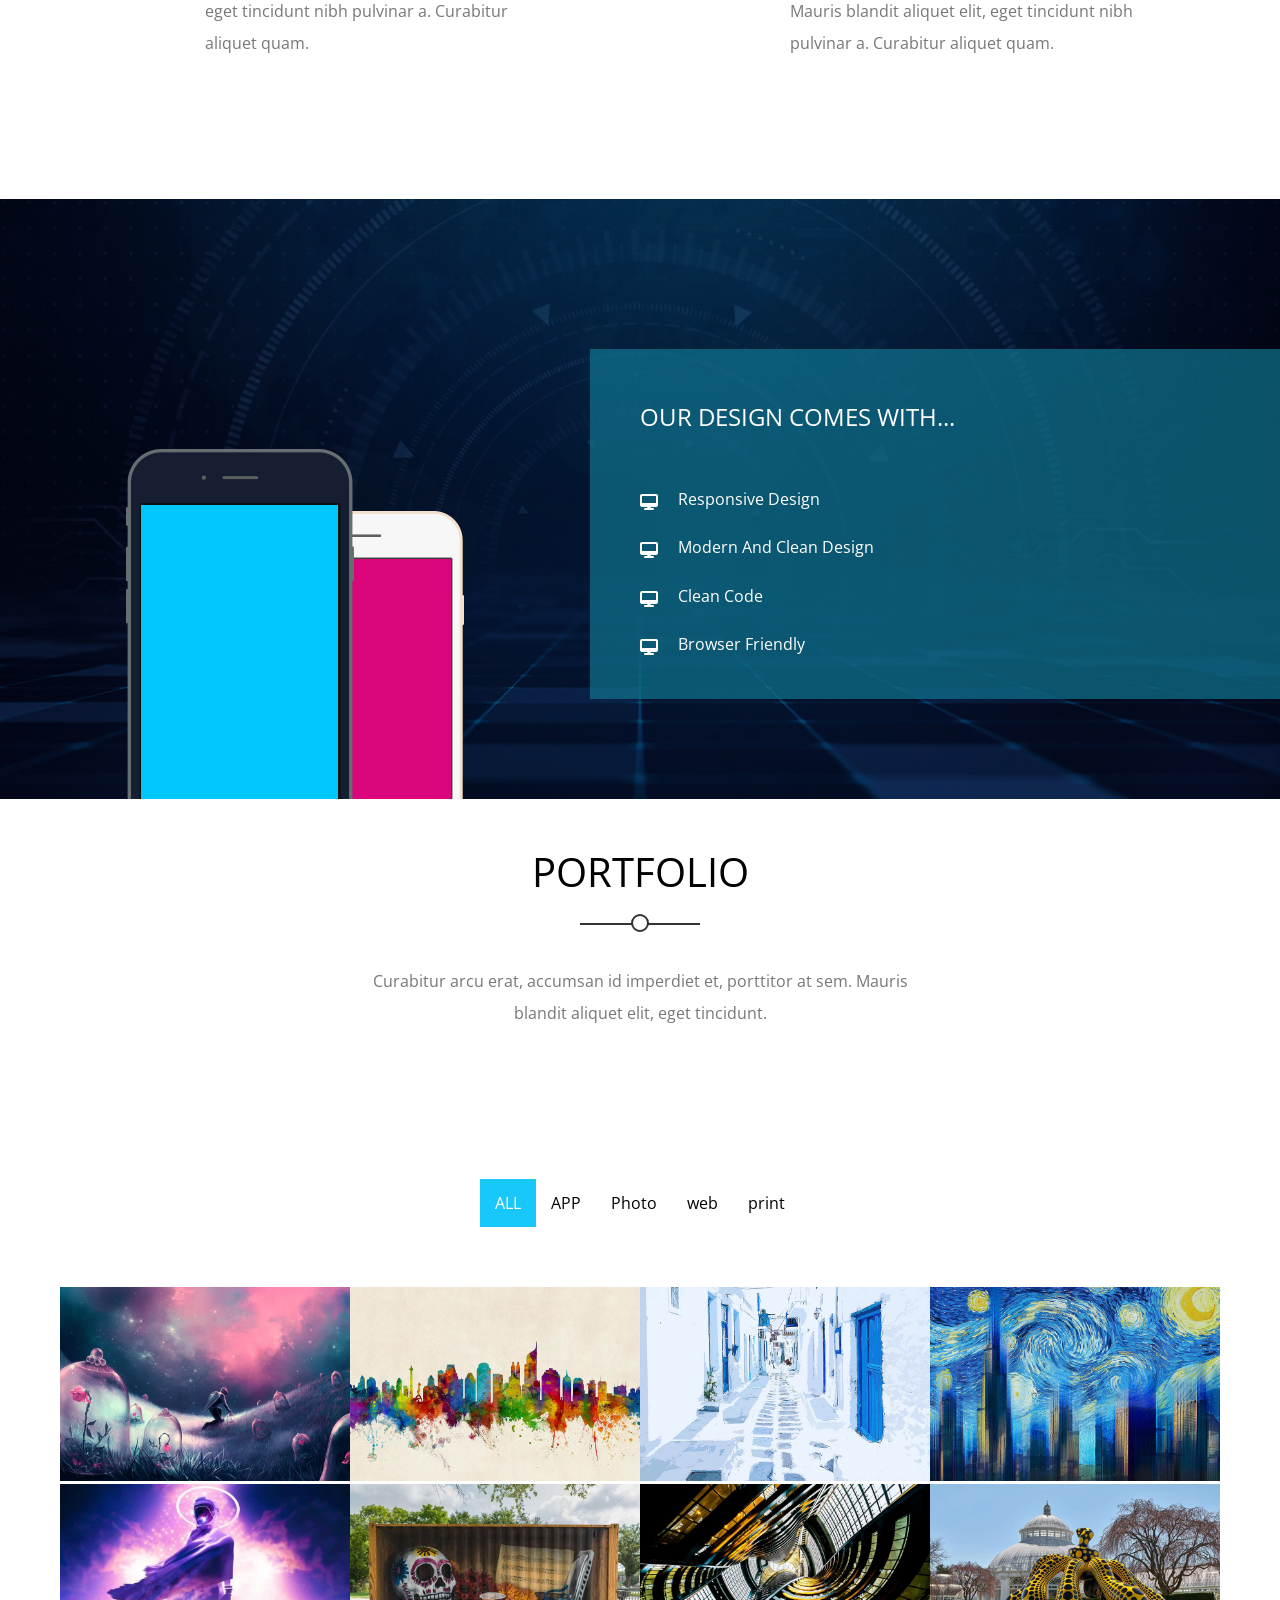
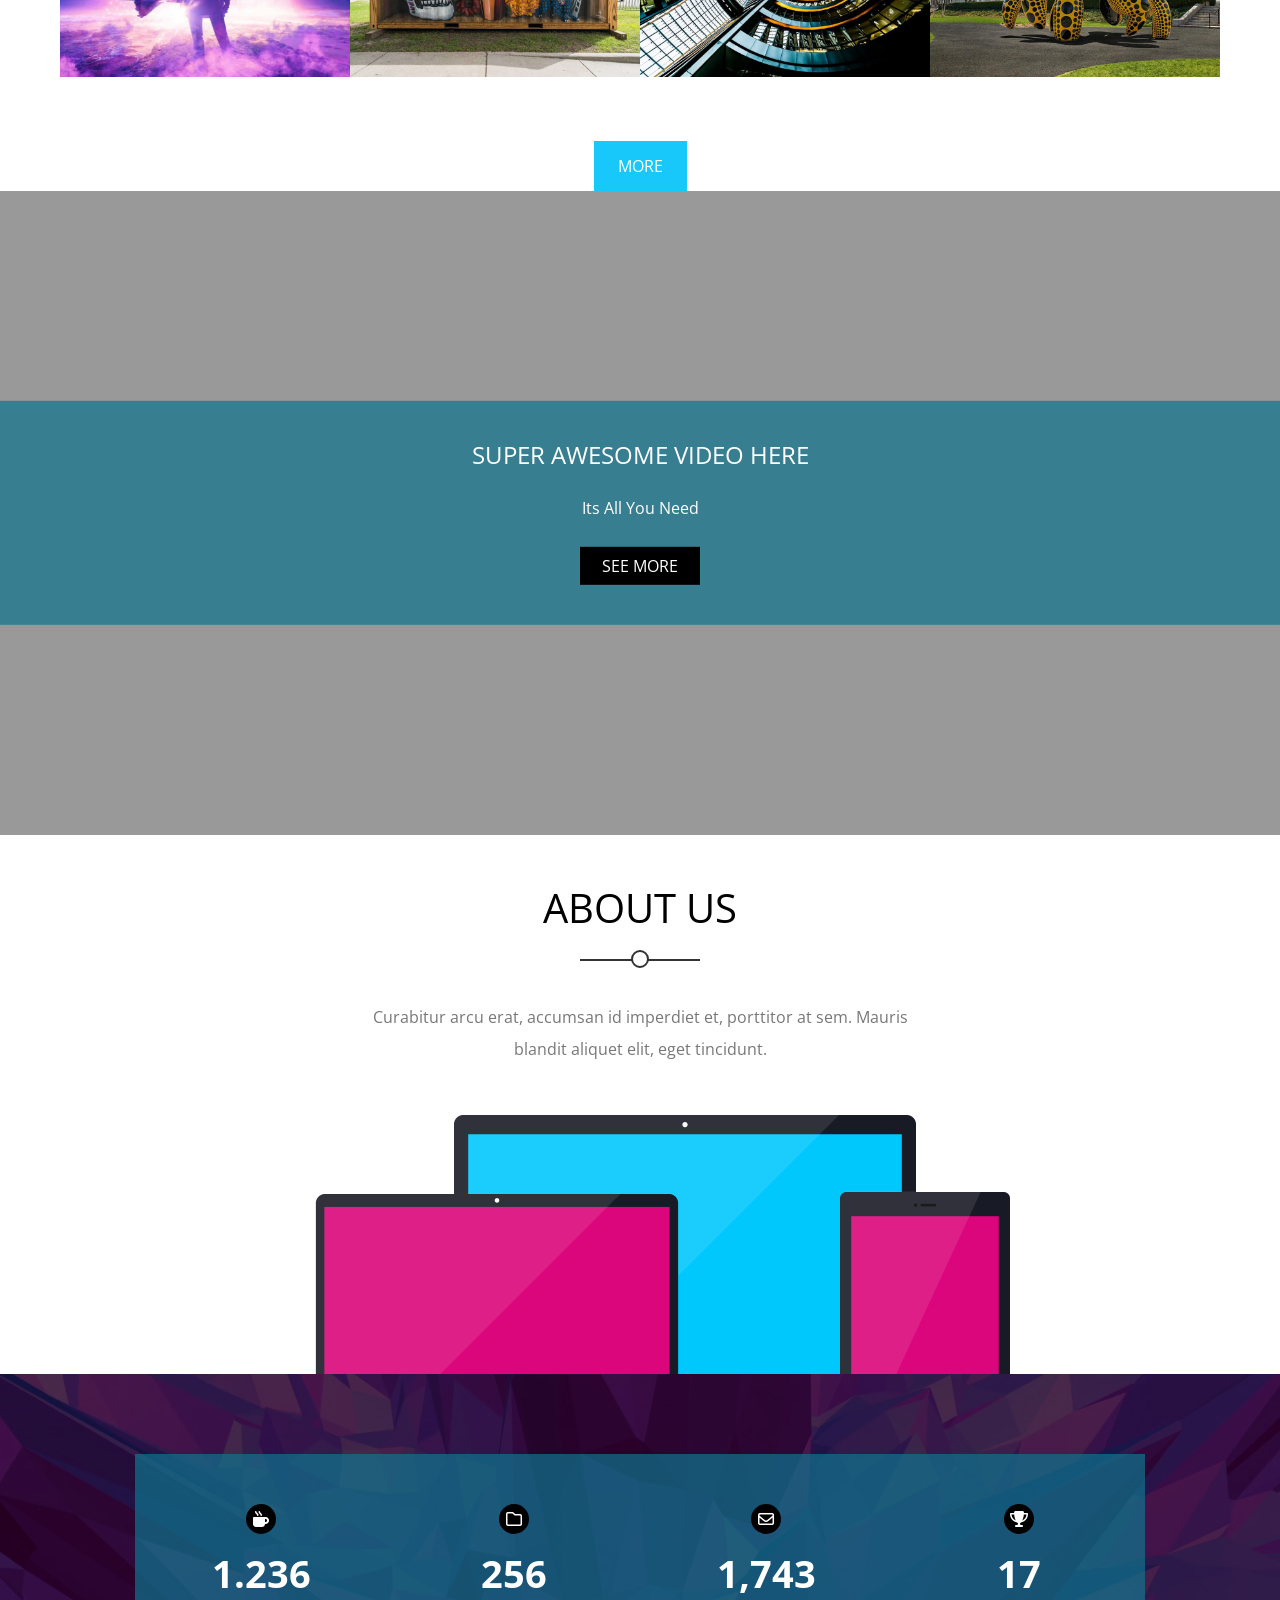
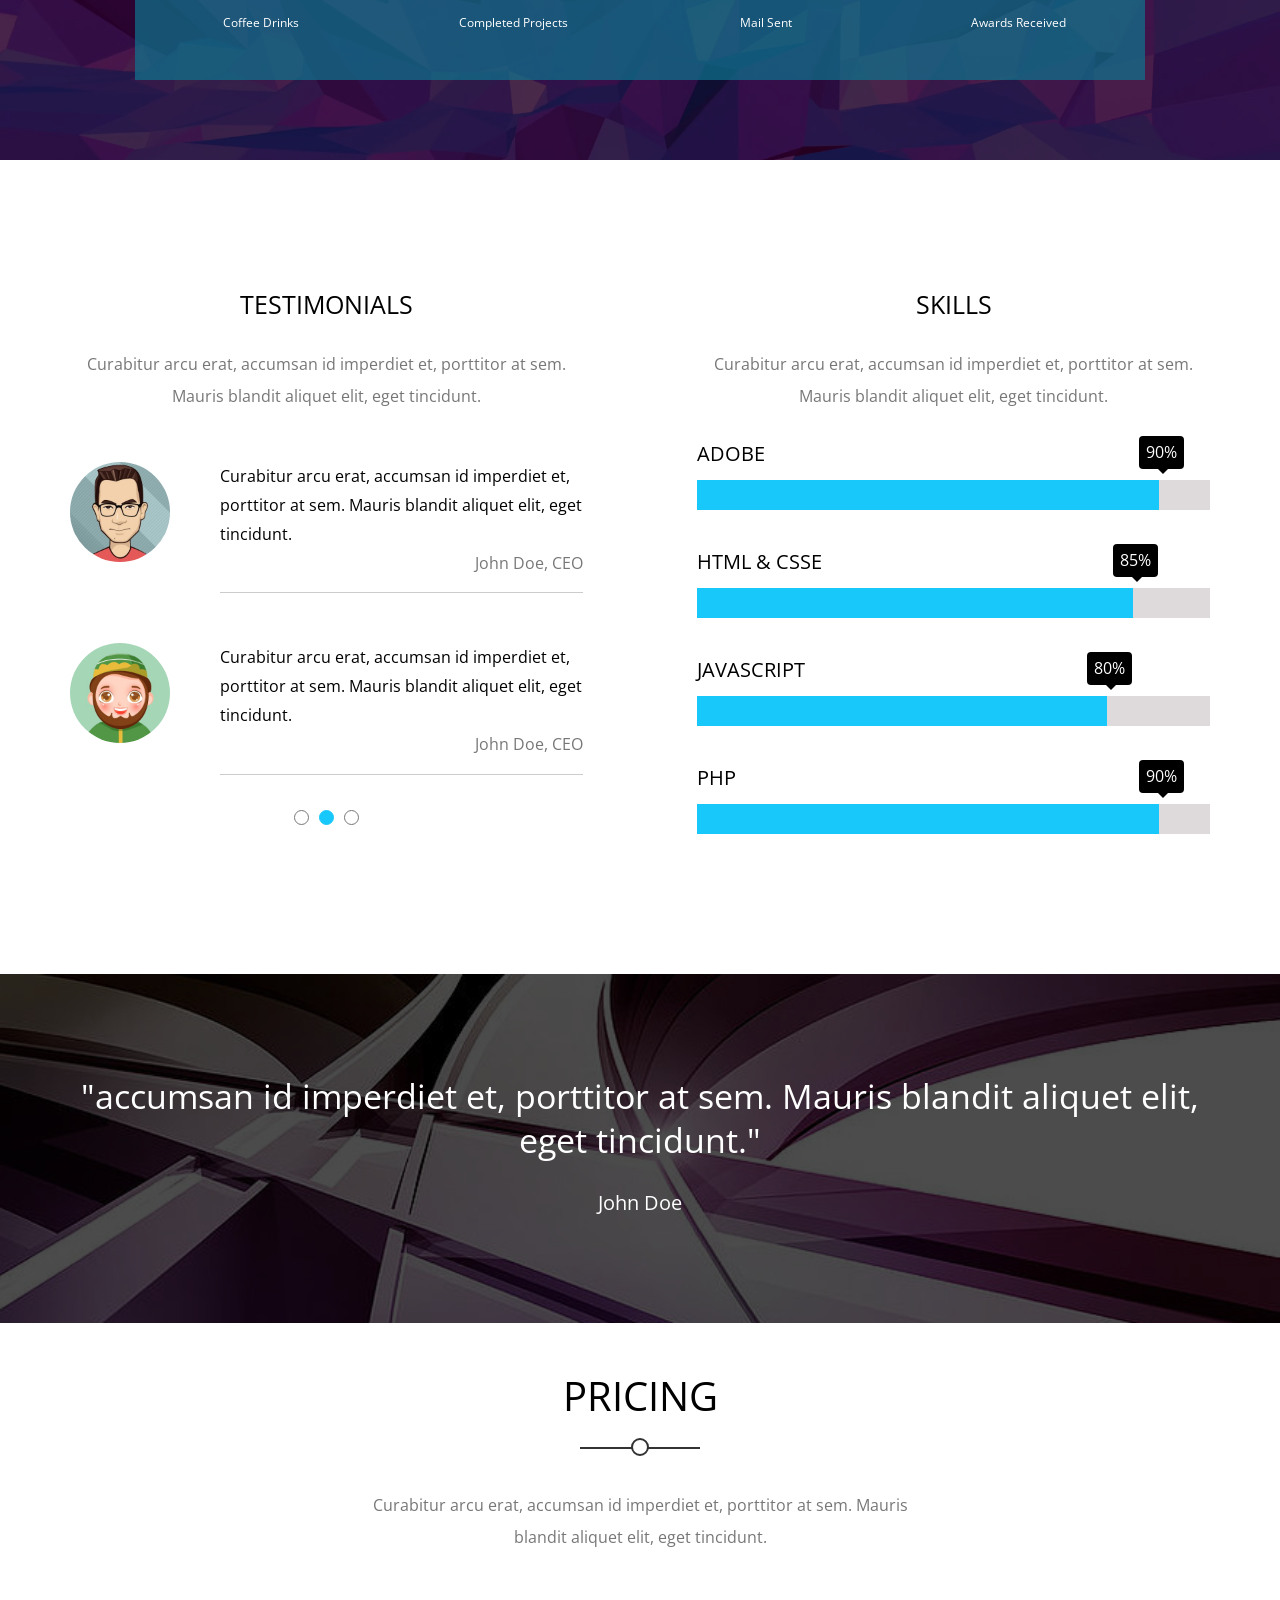
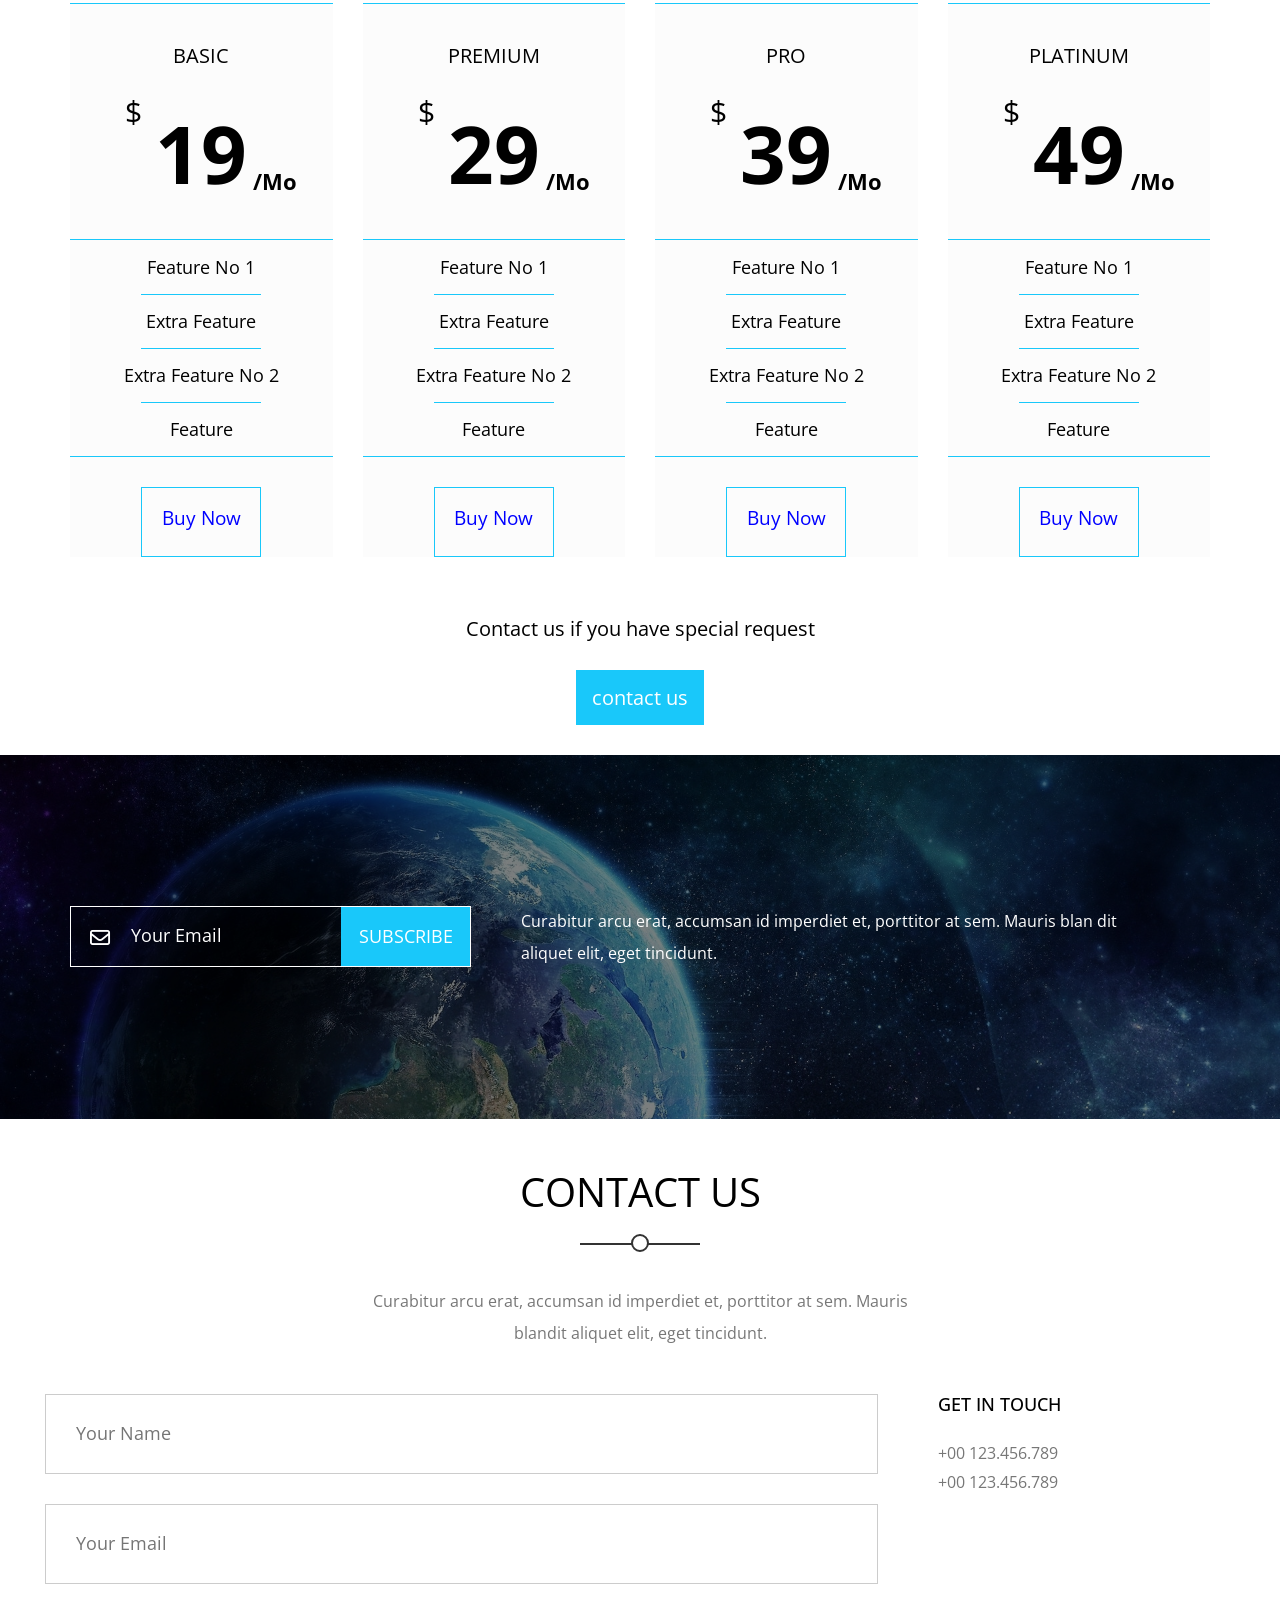
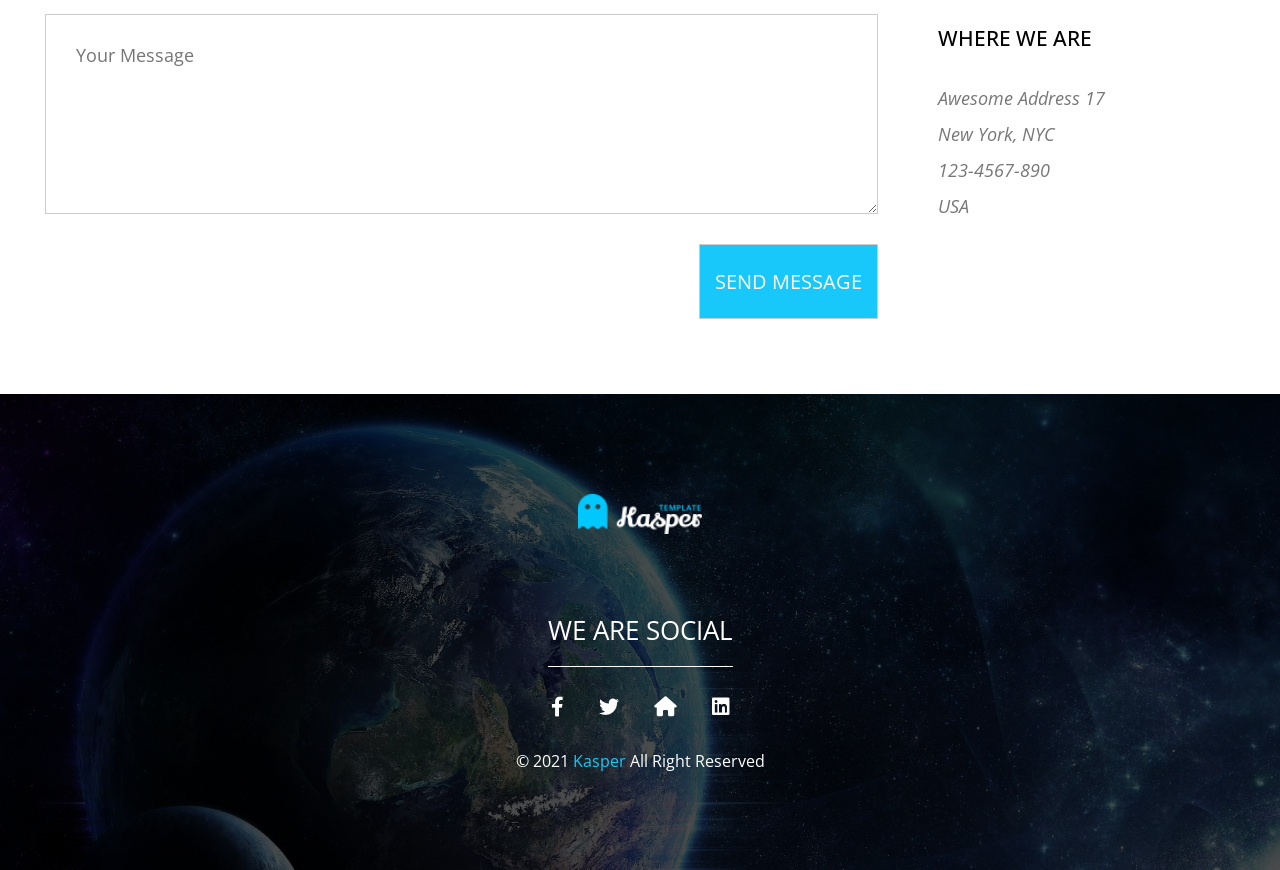
==== commit 748a8334: "add home button" ====
--- a/index.html
+++ b/index.html
@@ -31,6 +31,8 @@
                     <li> <a href="#about">About</a></li>
                     <li> <a href="#pricing">Pricing</a></li>
                     <li> <a href="#contact">Contact</a></li>
+                  
+
                 </ul>
 
                 <div class="form">
@@ -48,7 +50,7 @@
     <div class="landing">
         <div class="overlay"> </div>
         <div class="text">
-            <div class="content">
+            <div class="content" id="home">
                 <h2>Hello World! <br>
                     We Are Kasper We Make Art.</h2>
                 <p>Curabitur arcu erat, accumsan id imperdiet et, porttitor at sem. Mauris
@@ -516,6 +518,10 @@
                     tincidunt.</p>
             </div>
         </div>
+
+      
+
+
         <div class="content">
             <form action="">
                 <input class="main-input" type="text" name="name" placeholder="your name">
@@ -550,6 +556,13 @@
     </div>
 
     <!-- end footer -->
+    <!--  start fixed icon -->
+    <div class="fixed-container">
+        <div class="icon" >
+            <a href="#home"><i class="fa-solid fa-arrow-up"></i></a>
+        </div>
+    </div>
+    <!--  end fixed icon -->
 </body>
 
 
--- a/css/kasper.css
+++ b/css/kasper.css
@@ -83,7 +83,7 @@
 /* start component */
 .main-heading {
     text-align: center;
-    padding: 100px;
+    padding: 50px;
 
 
 }
@@ -97,11 +97,14 @@
     margin-bottom: 70px;
 
 }
-@media(max-width:767px){
+
+@media(max-width:767px) {
     .main-heading h2 {
-        font-size: 30px;
-    }
-}
+        font-size: 31px;
+
+    }
+}
+
 .main-heading h2::before {
     content: "";
     position: absolute;
@@ -137,17 +140,12 @@
 
 }
 
-@media(max-width:767px) {
-    .main-heading h2 {
-        font-size: 38px;
-    }
-}
 
 
 
 @media(max-width:767px) {
     .main-heading p {
-        margin: 0 auto -50px;
+        margin: 0 auto 15px;
         max-width: 100%;
     }
 }
@@ -295,6 +293,7 @@
     .landing .text {
         width: 100%;
         top: 60%;
+        padding: 15px;
     }
 
 
@@ -309,6 +308,7 @@
 @media(max-width:767px) {
     .landing .text .content {
         width: 100%;
+        margin-left: 30px;
     }
 }
 
@@ -439,6 +439,7 @@
 @media(max-width:767px) {
     .services .services-container .ser-box i {
         margin-bottom: 10px;
+        padding-right: 0;
     }
 }
 
@@ -562,8 +563,14 @@
 /* start portfolio */
 
 .portfolio {
-    padding-top: 100px;
-    padding-bottom: 100px;
+    /* padding-top: 100px; */
+    /* padding-bottom: 100px; */
+}
+
+@media(max-width:767px){
+    .portfolio{
+        padding-top: 0;
+    }
 }
 
 .portfolio .shuffle {
@@ -657,6 +664,11 @@
 
 }
 
+@media(max-width:767px){
+    .portfolio .more{
+        margin-bottom: 30px;
+    }
+}
 /* end portfolio */
 
 /* start video */
@@ -751,6 +763,7 @@
 
     }
 }
+ 
 
 /* end about */
 
@@ -883,7 +896,13 @@
     text-align: center;
 
 }
-
+@media(max-width:767px){
+    .our-skills .TESTIMONIALS .content{
+        padding-top: 15px;
+        padding-bottom: 40px;
+    
+    }
+}
 .our-skills .TESTIMONIALS .content img {
     width: 100px;
     border-radius: 50%;
@@ -1030,7 +1049,11 @@
     padding-bottom: 20px;
 
 }
-
+@media(max-width:767px){
+    .qoute .container h3{
+        font-size: 27px;
+    }
+}
 
 .qoute .container p {
     font-size: 20px;
@@ -1045,12 +1068,13 @@
     gap: 30px;
 }
 
-@media(max-width:767px){
-    .plans{
+@media(max-width:767px) {
+    .plans {
         padding-top: 70px;
         gap: 130px;
     }
 }
+
 .plans .plan {
 
     background-color: #fcfcfc;
@@ -1200,7 +1224,7 @@
 .sub .container {
     position: relative;
     display: flex;
-align-items: center;
+    align-items: center;
     color: white;
 
 }
@@ -1223,7 +1247,7 @@
     color: white;
     text-transform: capitalize;
     font-size: 18px;
-  }
+}
 
 .sub form i {
     left: 30px;
@@ -1252,17 +1276,19 @@
     font-size: 18px;
 }
 
-.sub p{
+.sub p {
     line-height: 2;
-    margin:50px;
-}
+    margin: 50px;iv
+}
+
 /* end sub */
 /* start contact */
 
-.content{
-    padding-top: 100px;
-    padding-bottom: 100px;
-}
+.content {
+    padding-top: 20px;
+    /* padding-bottom: 100px; */
+}
+
 .contact .content {
 
     display: flex;
@@ -1272,33 +1298,39 @@
     margin-top: -135px;
 }
 
-@media(max-width:767px){
+@media(max-width:767px) {
     .contact .content {
         flex-direction: column;
-    }
-}
-.contact .content form{
-    display:block;
-  
+        margin-top: -25px;
+    }
+}
+
+.contact .content form {
+    display: block;
+
     flex-basis: 70%;
-  
-}
+
+}
+
 .content form ::placeholder {
-    
+
     text-transform: capitalize;
     font-size: 18px;
-  }
-.contact .content form .main-input{
+}
+
+.contact .content form .main-input {
     margin-bottom: 30px;
     padding: 30px;
     display: block;
     border: 1px solid #ccc;
     width: 100%;
 }
-.contact .content form textarea.main-input{
-height: 200px;
-}
-.contact .content form input[type="submit"]{
+
+.contact .content form textarea.main-input {
+    height: 200px;
+}
+
+.contact .content form input[type="submit"] {
 
     width: fit-content;
     background-color: var(--main-color);
@@ -1311,16 +1343,18 @@
 }
 
 
-.info{
+.info {
     flex-basis: 25%;
 }
-@media(max-width:767px){
+
+@media(max-width:767px) {
     .info {
         order: -1;
         text-align: center;
     }
 }
-.info h4{
+
+.info h4 {
     text-transform: uppercase;
     margin-bottom: 30px;
     font-weight: 500;
@@ -1328,40 +1362,41 @@
 }
 
 
-.info span{
-    
-}
-
-.info .phone{
+
+
+.info .phone {
     display: block;
     color: #777;
     margin-bottom: 10px;
 }
 
-.info h4:nth-of-type(2){
+.info h4:nth-of-type(2) {
     margin-top: 135px;
     font-size: 21px;
 }
-@media(max-width:767px){
-    .info h4:nth-of-type(2){
+
+@media(max-width:767px) {
+    .info h4:nth-of-type(2) {
         margin-top: 40px;
     }
 }
-.info address{
+
+.info address {
     color: #777;
     line-height: 2;
     font-size: 18px;
 
 }
 
-@media(max-width:767px){
-    .info address{
+@media(max-width:767px) {
+    .info address {
         margin-bottom: 20px;
     }
 }
+
 /* end contact */
 /* start footer */
-.foter{
+.foter {
     position: relative;
     background-image: url(../images/footer\ \(1\).jpg);
     background-size: cover;
@@ -1370,7 +1405,8 @@
     color: white;
     text-align: center;
 }
-.foter::before{
+
+.foter::before {
     content: "";
     position: absolute;
     top: 0;
@@ -1380,12 +1416,12 @@
     background-color: rgb(0 0 0 / 70%);
 }
 
- .container{
-    
-    position: relative;
-}
-
-.foter img{
+.container {
+
+    position: relative;
+}
+
+.foter img {
     margin-bottom: 50px;
     height: 40px;
 }
@@ -1399,23 +1435,67 @@
 
 }
 
-.icons{
+.icons {
     font-size: 20px;
 
 }
 
-.icons i{
+.icons i {
     padding: 15px;
     margin-bottom: 20px;
     margin-top: -20px;
 
 }
-.footer .copyright{
+
+.footer .copyright {
     font-size: 20px;
     margin-top: 45px;
 
 }
-.foter span{
-color: var(--main-color);
-}
+
+.foter span {
+    color: var(--main-color);
+}
+
 /* end footer */
+
+/* start fixed icon */
+.fixed-container {
+    position: relative;
+
+}
+
+.icon {
+    position: fixed;
+    top: 94%;
+    left: 97%;
+    transform: translate(-35%, -35%);
+    background-color: var(--main-color);
+    color: #fff;
+    padding: 7px;
+    border-radius: 50%;
+    z-index: 999;
+
+} 
+
+@media(max-width:767px){
+    .icon {
+        left: 94%;
+    }
+}
+.icon:active {
+    background-color: #777;
+}
+
+.icon a {
+    cursor: pointer;
+    display: block;
+    width: 20px;
+    height: 20px;
+    color: #fff;
+    border-radius: 50%;
+    text-align: center;
+
+}
+
+/* end fixed icon */
